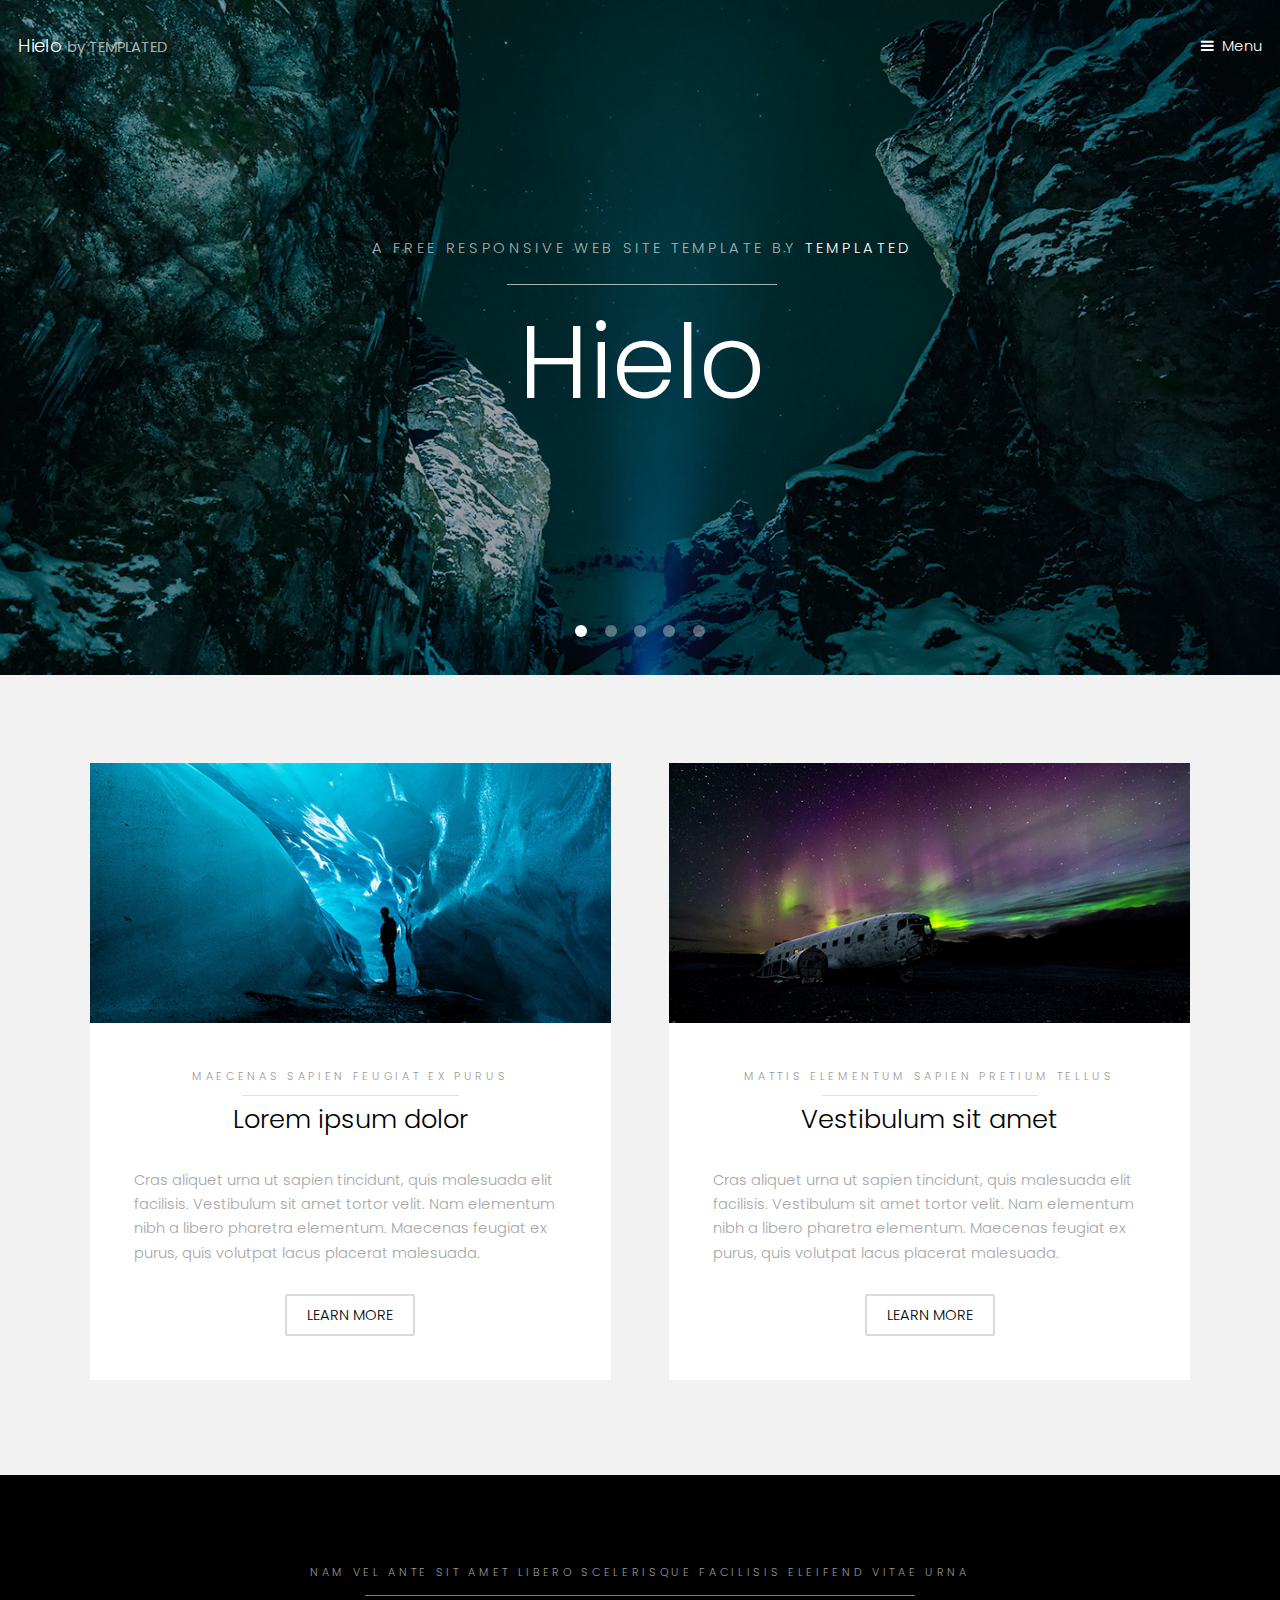
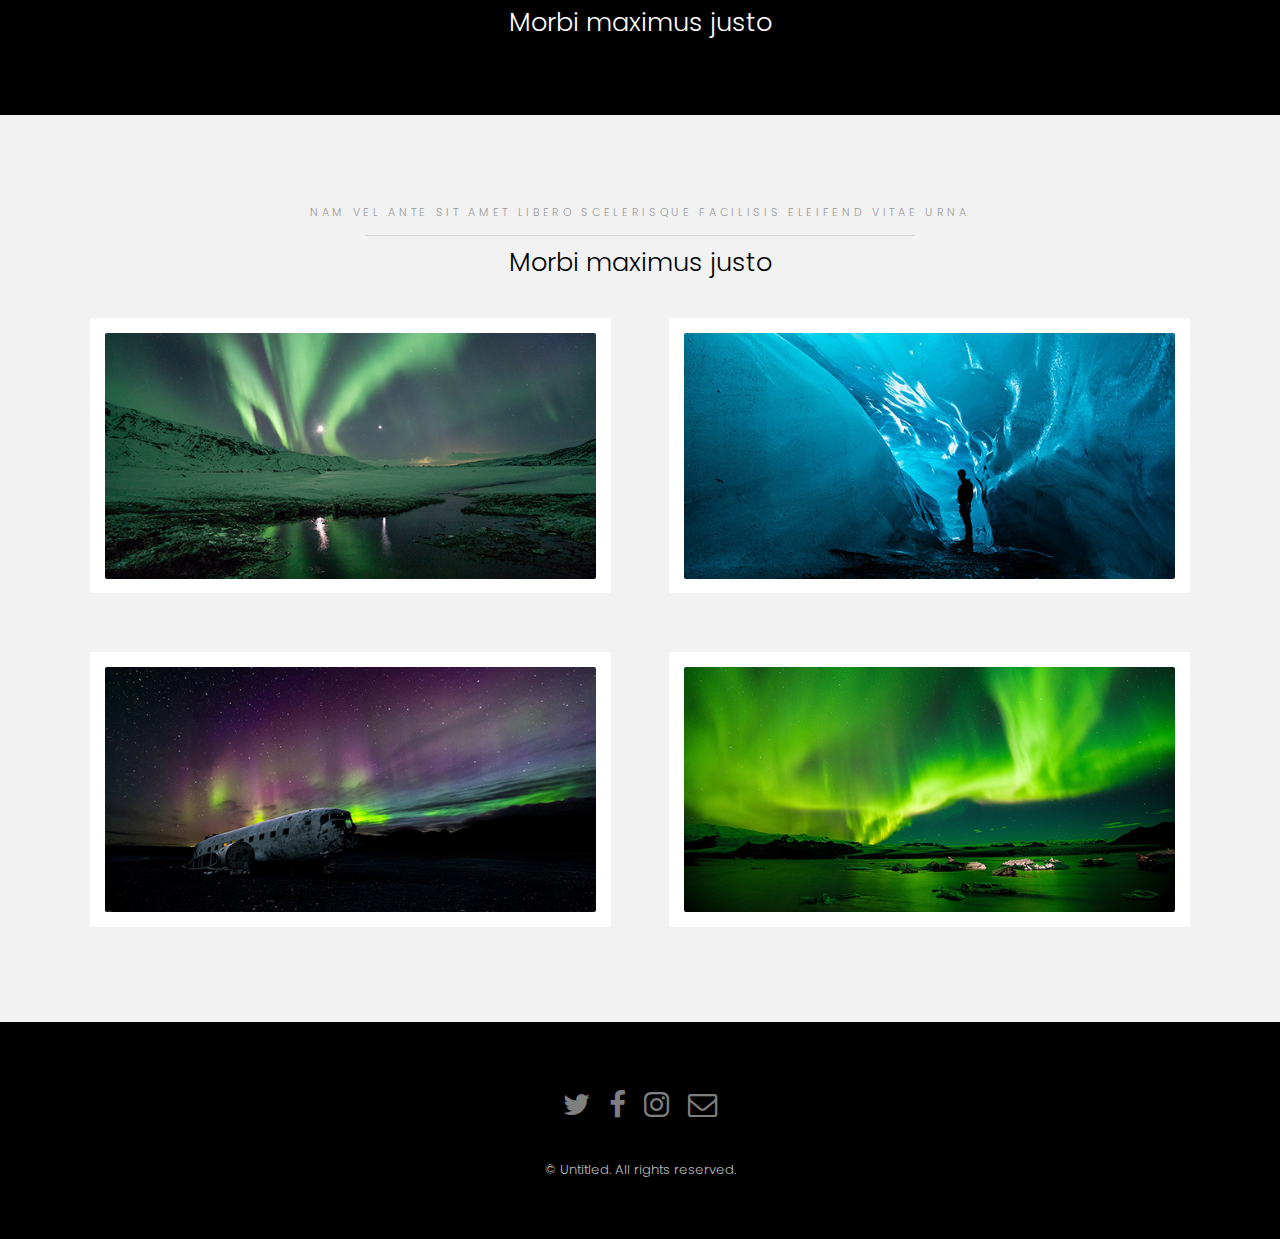
==== index.html @ 82a8639e "template edit" ====
<!DOCTYPE HTML>
<!--
	Hielo by TEMPLATED
	templated.co @templatedco
	Released for free under the Creative Commons Attribution 3.0 license (templated.co/license)
-->
<html>
	<head>
		<title>Hielo by TEMPLATED</title>
		<meta charset="utf-8" />
		<meta name="viewport" content="width=device-width, initial-scale=1" />
		<link rel="stylesheet" href="assets/css/main.css" />
	</head>
	<body>

		<!-- Header -->
			<header id="header" class="alt">
				<div class="logo"><a href="index.html">Hielo <span>by TEMPLATED</span></a></div>
				<a href="#menu">Menu</a>
			</header>

		<!-- Nav -->
			<nav id="menu">
				<ul class="links">
					<li><a href="index.html">Home</a></li>
					<li><a href="generic.html">Generic</a></li>
					<li><a href="elements.html">Elements</a></li>
				</ul>
			</nav>

		<!-- Banner -->
			<section class="banner full">
				<article>
					<img src="images/slide01.jpg" alt="" />
					<div class="inner">
						<header>
							<p>A free responsive web site template by <a href="https://templated.co">TEMPLATED</a></p>
							<h2>Hielo</h2>
						</header>
					</div>
				</article>
				<article>
					<img src="images/slide02.jpg" alt="" />
					<div class="inner">
						<header>
							<p>Lorem ipsum dolor sit amet nullam feugiat</p>
							<h2>Magna etiam</h2>
						</header>
					</div>
				</article>
				<article>
					<img src="images/slide03.jpg"  alt="" />
					<div class="inner">
						<header>
							<p>Sed cursus aliuam veroeros lorem ipsum nullam</p>
							<h2>Tempus dolor</h2>
						</header>
					</div>
				</article>
				<article>
					<img src="images/slide04.jpg"  alt="" />
					<div class="inner">
						<header>
							<p>Adipiscing lorem ipsum feugiat sed phasellus consequat</p>
							<h2>Etiam feugiat</h2>
						</header>
					</div>
				</article>
				<article>
					<img src="images/slide05.jpg"  alt="" />
					<div class="inner">
						<header>
							<p>Ipsum dolor sed magna veroeros lorem ipsum</p>
							<h2>Lorem adipiscing</h2>
						</header>
					</div>
				</article>
			</section>

		<!-- One -->
			<section id="one" class="wrapper style2">
				<div class="inner">
					<div class="grid-style">

						<div>
							<div class="box">
								<div class="image fit">
									<img src="images/pic02.jpg" alt="" />
								</div>
								<div class="content">
									<header class="align-center">
										<p>maecenas sapien feugiat ex purus</p>
										<h2>Lorem ipsum dolor</h2>
									</header>
									<p> Cras aliquet urna ut sapien tincidunt, quis malesuada elit facilisis. Vestibulum sit amet tortor velit. Nam elementum nibh a libero pharetra elementum. Maecenas feugiat ex purus, quis volutpat lacus placerat malesuada.</p>
									<footer class="align-center">
										<a href="#" class="button alt">Learn More</a>
									</footer>
								</div>
							</div>
						</div>

						<div>
							<div class="box">
								<div class="image fit">
									<img src="images/pic03.jpg" alt="" />
								</div>
								<div class="content">
									<header class="align-center">
										<p>mattis elementum sapien pretium tellus</p>
										<h2>Vestibulum sit amet</h2>
									</header>
									<p> Cras aliquet urna ut sapien tincidunt, quis malesuada elit facilisis. Vestibulum sit amet tortor velit. Nam elementum nibh a libero pharetra elementum. Maecenas feugiat ex purus, quis volutpat lacus placerat malesuada.</p>
									<footer class="align-center">
										<a href="#" class="button alt">Learn More</a>
									</footer>
								</div>
							</div>
						</div>

					</div>
				</div>
			</section>

		<!-- Two -->
			<section id="two" class="wrapper style3">
				<div class="inner">
					<header class="align-center">
						<p>Nam vel ante sit amet libero scelerisque facilisis eleifend vitae urna</p>
						<h2>Morbi maximus justo</h2>
					</header>
				</div>
			</section>

		<!-- Three -->
			<section id="three" class="wrapper style2">
				<div class="inner">
					<header class="align-center">
						<p class="special">Nam vel ante sit amet libero scelerisque facilisis eleifend vitae urna</p>
						<h2>Morbi maximus justo</h2>
					</header>
					<div class="gallery">
						<div>
							<div class="image fit">
								<a href="#"><img src="images/pic01.jpg" alt="" /></a>
							</div>
						</div>
						<div>
							<div class="image fit">
								<a href="#"><img src="images/pic02.jpg" alt="" /></a>
							</div>
						</div>
						<div>
							<div class="image fit">
								<a href="#"><img src="images/pic03.jpg" alt="" /></a>
							</div>
						</div>
						<div>
							<div class="image fit">
								<a href="#"><img src="images/pic04.jpg" alt="" /></a>
							</div>
						</div>
					</div>
				</div>
			</section>


		<!-- Footer -->
			<footer id="footer">
				<div class="container">
					<ul class="icons">
						<li><a href="#" class="icon fa-twitter"><span class="label">Twitter</span></a></li>
						<li><a href="#" class="icon fa-facebook"><span class="label">Facebook</span></a></li>
						<li><a href="#" class="icon fa-instagram"><span class="label">Instagram</span></a></li>
						<li><a href="#" class="icon fa-envelope-o"><span class="label">Email</span></a></li>
					</ul>
				</div>
				<div class="copyright">
					&copy; Untitled. All rights reserved.
				</div>
			</footer>

		<!-- Scripts -->
			<script src="assets/js/jquery.min.js"></script>
			<script src="assets/js/jquery.scrollex.min.js"></script>
			<script src="assets/js/skel.min.js"></script>
			<script src="assets/js/util.js"></script>
			<script src="assets/js/main.js"></script>

	</body>
</html>
---- assets/css/main.css ----
@charset "UTF-8";
@import url(font-awesome.min.css);
@import url("https://fonts.googleapis.com/css?family=Poppins:300,400,500,600,700");

/*
	Hielo by TEMPLATED
	templated.co @templatedco
	Released for free under the Creative Commons Attribution 3.0 license (templated.co/license)
*/

/* Reset */

	html, body, div, span, applet, object, iframe, h1, h2, h3, h4, h5, h6, p, blockquote, pre, a, abbr, acronym, address, big, cite, code, del, dfn, em, img, ins, kbd, q, s, samp, small, strike, strong, sub, sup, tt, var, b, u, i, center, dl, dt, dd, ol, ul, li, fieldset, form, label, legend, table, caption, tbody, tfoot, thead, tr, th, td, article, aside, canvas, details, embed, figure, figcaption, footer, header, hgroup, menu, nav, output, ruby, section, summary, time, mark, audio, video {
		margin: 0;
		padding: 0;
		border: 0;
		font-size: 100%;
		font: inherit;
		vertical-align: baseline;
	}

	article, aside, details, figcaption, figure, footer, header, hgroup, menu, nav, section {
		display: block;
	}

	body {
		line-height: 1;
	}

	ol, ul {
		list-style: none;
	}

	blockquote, q {
		quotes: none;
	}

	blockquote:before, blockquote:after, q:before, q:after {
		content: '';
		content: none;
	}

	table {
		border-collapse: collapse;
		border-spacing: 0;
	}

	body {
		-webkit-text-size-adjust: none;
	}

/* Box Model */

	*, *:before, *:after {
		-moz-box-sizing: border-box;
		-webkit-box-sizing: border-box;
		box-sizing: border-box;
	}

/* Containers */

	.container {
		margin-left: auto;
		margin-right: auto;
	}

	.container.\31 25\25 {
		width: 100%;
		max-width: 100rem;
		min-width: 80rem;
	}

	.container.\37 5\25 {
		width: 60rem;
	}

	.container.\35 0\25 {
		width: 40rem;
	}

	.container.\32 5\25 {
		width: 20rem;
	}

	.container {
		width: 80rem;
	}

	@media screen and (max-width: 1680px) {

		.container.\31 25\25 {
			width: 100%;
			max-width: 100rem;
			min-width: 80rem;
		}

		.container.\37 5\25 {
			width: 60rem;
		}

		.container.\35 0\25 {
			width: 40rem;
		}

		.container.\32 5\25 {
			width: 20rem;
		}

		.container {
			width: 80rem;
		}

	}

	@media screen and (max-width: 1280px) {

		.container.\31 25\25 {
			width: 100%;
			max-width: 81.25rem;
			min-width: 65rem;
		}

		.container.\37 5\25 {
			width: 48.75rem;
		}

		.container.\35 0\25 {
			width: 32.5rem;
		}

		.container.\32 5\25 {
			width: 16.25rem;
		}

		.container {
			width: 65rem;
		}

	}

	@media screen and (max-width: 980px) {

		.container.\31 25\25 {
			width: 100%;
			max-width: 112.5%;
			min-width: 90%;
		}

		.container.\37 5\25 {
			width: 67.5%;
		}

		.container.\35 0\25 {
			width: 45%;
		}

		.container.\32 5\25 {
			width: 22.5%;
		}

		.container {
			width: 90%;
		}

	}

	@media screen and (max-width: 736px) {

		.container.\31 25\25 {
			width: 100%;
			max-width: 112.5%;
			min-width: 90%;
		}

		.container.\37 5\25 {
			width: 67.5%;
		}

		.container.\35 0\25 {
			width: 45%;
		}

		.container.\32 5\25 {
			width: 22.5%;
		}

		.container {
			width: 90% !important;
		}

	}

	@media screen and (max-width: 480px) {

		.container.\31 25\25 {
			width: 100%;
			max-width: 112.5%;
			min-width: 90%;
		}

		.container.\37 5\25 {
			width: 67.5%;
		}

		.container.\35 0\25 {
			width: 45%;
		}

		.container.\32 5\25 {
			width: 22.5%;
		}

		.container {
			width: 90% !important;
		}

	}

/* Grid */

	.row {
		border-bottom: solid 1px transparent;
		-moz-box-sizing: border-box;
		-webkit-box-sizing: border-box;
		box-sizing: border-box;
	}

	.row > * {
		float: left;
		-moz-box-sizing: border-box;
		-webkit-box-sizing: border-box;
		box-sizing: border-box;
	}

	.row:after, .row:before {
		content: '';
		display: block;
		clear: both;
		height: 0;
	}

	.row.uniform > * > :first-child {
		margin-top: 0;
	}

	.row.uniform > * > :last-child {
		margin-bottom: 0;
	}

	.row.\30 \25 > * {
		padding: 0 0 0 0rem;
	}

	.row.\30 \25 {
		margin: 0 0 -1px 0rem;
	}

	.row.uniform.\30 \25 > * {
		padding: 0rem 0 0 0rem;
	}

	.row.uniform.\30 \25 {
		margin: 0rem 0 -1px 0rem;
	}

	.row > * {
		padding: 0 0 0 2rem;
	}

	.row {
		margin: 0 0 -1px -2rem;
	}

	.row.uniform > * {
		padding: 2rem 0 0 2rem;
	}

	.row.uniform {
		margin: -2rem 0 -1px -2rem;
	}

	.row.\32 00\25 > * {
		padding: 0 0 0 4rem;
	}

	.row.\32 00\25 {
		margin: 0 0 -1px -4rem;
	}

	.row.uniform.\32 00\25 > * {
		padding: 4rem 0 0 4rem;
	}

	.row.uniform.\32 00\25 {
		margin: -4rem 0 -1px -4rem;
	}

	.row.\31 50\25 > * {
		padding: 0 0 0 3rem;
	}

	.row.\31 50\25 {
		margin: 0 0 -1px -3rem;
	}

	.row.uniform.\31 50\25 > * {
		padding: 3rem 0 0 3rem;
	}

	.row.uniform.\31 50\25 {
		margin: -3rem 0 -1px -3rem;
	}

	.row.\35 0\25 > * {
		padding: 0 0 0 1rem;
	}

	.row.\35 0\25 {
		margin: 0 0 -1px -1rem;
	}

	.row.uniform.\35 0\25 > * {
		padding: 1rem 0 0 1rem;
	}

	.row.uniform.\35 0\25 {
		margin: -1rem 0 -1px -1rem;
	}

	.row.\32 5\25 > * {
		padding: 0 0 0 0.5rem;
	}

	.row.\32 5\25 {
		margin: 0 0 -1px -0.5rem;
	}

	.row.uniform.\32 5\25 > * {
		padding: 0.5rem 0 0 0.5rem;
	}

	.row.uniform.\32 5\25 {
		margin: -0.5rem 0 -1px -0.5rem;
	}

	.\31 2u, .\31 2u\24 {
		width: 100%;
		clear: none;
		margin-left: 0;
	}

	.\31 1u, .\31 1u\24 {
		width: 91.6666666667%;
		clear: none;
		margin-left: 0;
	}

	.\31 0u, .\31 0u\24 {
		width: 83.3333333333%;
		clear: none;
		margin-left: 0;
	}

	.\39 u, .\39 u\24 {
		width: 75%;
		clear: none;
		margin-left: 0;
	}

	.\38 u, .\38 u\24 {
		width: 66.6666666667%;
		clear: none;
		margin-left: 0;
	}

	.\37 u, .\37 u\24 {
		width: 58.3333333333%;
		clear: none;
		margin-left: 0;
	}

	.\36 u, .\36 u\24 {
		width: 50%;
		clear: none;
		margin-left: 0;
	}

	.\35 u, .\35 u\24 {
		width: 41.6666666667%;
		clear: none;
		margin-left: 0;
	}

	.\34 u, .\34 u\24 {
		width: 33.3333333333%;
		clear: none;
		margin-left: 0;
	}

	.\33 u, .\33 u\24 {
		width: 25%;
		clear: none;
		margin-left: 0;
	}

	.\32 u, .\32 u\24 {
		width: 16.6666666667%;
		clear: none;
		margin-left: 0;
	}

	.\31 u, .\31 u\24 {
		width: 8.3333333333%;
		clear: none;
		margin-left: 0;
	}

	.\31 2u\24 + *,
	.\31 1u\24 + *,
	.\31 0u\24 + *,
	.\39 u\24 + *,
	.\38 u\24 + *,
	.\37 u\24 + *,
	.\36 u\24 + *,
	.\35 u\24 + *,
	.\34 u\24 + *,
	.\33 u\24 + *,
	.\32 u\24 + *,
	.\31 u\24 + * {
		clear: left;
	}

	.\-11u {
		margin-left: 91.66667%;
	}

	.\-10u {
		margin-left: 83.33333%;
	}

	.\-9u {
		margin-left: 75%;
	}

	.\-8u {
		margin-left: 66.66667%;
	}

	.\-7u {
		margin-left: 58.33333%;
	}

	.\-6u {
		margin-left: 50%;
	}

	.\-5u {
		margin-left: 41.66667%;
	}

	.\-4u {
		margin-left: 33.33333%;
	}

	.\-3u {
		margin-left: 25%;
	}

	.\-2u {
		margin-left: 16.66667%;
	}

	.\-1u {
		margin-left: 8.33333%;
	}

	@media screen and (max-width: 1680px) {

		.row > * {
			padding: 0 0 0 2rem;
		}

		.row {
			margin: 0 0 -1px -2rem;
		}

		.row.uniform > * {
			padding: 2rem 0 0 2rem;
		}

		.row.uniform {
			margin: -2rem 0 -1px -2rem;
		}

		.row.\32 00\25 > * {
			padding: 0 0 0 4rem;
		}

		.row.\32 00\25 {
			margin: 0 0 -1px -4rem;
		}

		.row.uniform.\32 00\25 > * {
			padding: 4rem 0 0 4rem;
		}

		.row.uniform.\32 00\25 {
			margin: -4rem 0 -1px -4rem;
		}

		.row.\31 50\25 > * {
			padding: 0 0 0 3rem;
		}

		.row.\31 50\25 {
			margin: 0 0 -1px -3rem;
		}

		.row.uniform.\31 50\25 > * {
			padding: 3rem 0 0 3rem;
		}

		.row.uniform.\31 50\25 {
			margin: -3rem 0 -1px -3rem;
		}

		.row.\35 0\25 > * {
			padding: 0 0 0 1rem;
		}

		.row.\35 0\25 {
			margin: 0 0 -1px -1rem;
		}

		.row.uniform.\35 0\25 > * {
			padding: 1rem 0 0 1rem;
		}

		.row.uniform.\35 0\25 {
			margin: -1rem 0 -1px -1rem;
		}

		.row.\32 5\25 > * {
			padding: 0 0 0 0.5rem;
		}

		.row.\32 5\25 {
			margin: 0 0 -1px -0.5rem;
		}

		.row.uniform.\32 5\25 > * {
			padding: 0.5rem 0 0 0.5rem;
		}

		.row.uniform.\32 5\25 {
			margin: -0.5rem 0 -1px -0.5rem;
		}

		.\31 2u\28xlarge\29, .\31 2u\24\28xlarge\29 {
			width: 100%;
			clear: none;
			margin-left: 0;
		}

		.\31 1u\28xlarge\29, .\31 1u\24\28xlarge\29 {
			width: 91.6666666667%;
			clear: none;
			margin-left: 0;
		}

		.\31 0u\28xlarge\29, .\31 0u\24\28xlarge\29 {
			width: 83.3333333333%;
			clear: none;
			margin-left: 0;
		}

		.\39 u\28xlarge\29, .\39 u\24\28xlarge\29 {
			width: 75%;
			clear: none;
			margin-left: 0;
		}

		.\38 u\28xlarge\29, .\38 u\24\28xlarge\29 {
			width: 66.6666666667%;
			clear: none;
			margin-left: 0;
		}

		.\37 u\28xlarge\29, .\37 u\24\28xlarge\29 {
			width: 58.3333333333%;
			clear: none;
			margin-left: 0;
		}

		.\36 u\28xlarge\29, .\36 u\24\28xlarge\29 {
			width: 50%;
			clear: none;
			margin-left: 0;
		}

		.\35 u\28xlarge\29, .\35 u\24\28xlarge\29 {
			width: 41.6666666667%;
			clear: none;
			margin-left: 0;
		}

		.\34 u\28xlarge\29, .\34 u\24\28xlarge\29 {
			width: 33.3333333333%;
			clear: none;
			margin-left: 0;
		}

		.\33 u\28xlarge\29, .\33 u\24\28xlarge\29 {
			width: 25%;
			clear: none;
			margin-left: 0;
		}

		.\32 u\28xlarge\29, .\32 u\24\28xlarge\29 {
			width: 16.6666666667%;
			clear: none;
			margin-left: 0;
		}

		.\31 u\28xlarge\29, .\31 u\24\28xlarge\29 {
			width: 8.3333333333%;
			clear: none;
			margin-left: 0;
		}

		.\31 2u\24\28xlarge\29 + *,
		.\31 1u\24\28xlarge\29 + *,
		.\31 0u\24\28xlarge\29 + *,
		.\39 u\24\28xlarge\29 + *,
		.\38 u\24\28xlarge\29 + *,
		.\37 u\24\28xlarge\29 + *,
		.\36 u\24\28xlarge\29 + *,
		.\35 u\24\28xlarge\29 + *,
		.\34 u\24\28xlarge\29 + *,
		.\33 u\24\28xlarge\29 + *,
		.\32 u\24\28xlarge\29 + *,
		.\31 u\24\28xlarge\29 + * {
			clear: left;
		}

		.\-11u\28xlarge\29 {
			margin-left: 91.66667%;
		}

		.\-10u\28xlarge\29 {
			margin-left: 83.33333%;
		}

		.\-9u\28xlarge\29 {
			margin-left: 75%;
		}

		.\-8u\28xlarge\29 {
			margin-left: 66.66667%;
		}

		.\-7u\28xlarge\29 {
			margin-left: 58.33333%;
		}

		.\-6u\28xlarge\29 {
			margin-left: 50%;
		}

		.\-5u\28xlarge\29 {
			margin-left: 41.66667%;
		}

		.\-4u\28xlarge\29 {
			margin-left: 33.33333%;
		}

		.\-3u\28xlarge\29 {
			margin-left: 25%;
		}

		.\-2u\28xlarge\29 {
			margin-left: 16.66667%;
		}

		.\-1u\28xlarge\29 {
			margin-left: 8.33333%;
		}

	}

	@media screen and (max-width: 1280px) {

		.row > * {
			padding: 0 0 0 1.5rem;
		}

		.row {
			margin: 0 0 -1px -1.5rem;
		}

		.row.uniform > * {
			padding: 1.5rem 0 0 1.5rem;
		}

		.row.uniform {
			margin: -1.5rem 0 -1px -1.5rem;
		}

		.row.\32 00\25 > * {
			padding: 0 0 0 3rem;
		}

		.row.\32 00\25 {
			margin: 0 0 -1px -3rem;
		}

		.row.uniform.\32 00\25 > * {
			padding: 3rem 0 0 3rem;
		}

		.row.uniform.\32 00\25 {
			margin: -3rem 0 -1px -3rem;
		}

		.row.\31 50\25 > * {
			padding: 0 0 0 2.25rem;
		}

		.row.\31 50\25 {
			margin: 0 0 -1px -2.25rem;
		}

		.row.uniform.\31 50\25 > * {
			padding: 2.25rem 0 0 2.25rem;
		}

		.row.uniform.\31 50\25 {
			margin: -2.25rem 0 -1px -2.25rem;
		}

		.row.\35 0\25 > * {
			padding: 0 0 0 0.75rem;
		}

		.row.\35 0\25 {
			margin: 0 0 -1px -0.75rem;
		}

		.row.uniform.\35 0\25 > * {
			padding: 0.75rem 0 0 0.75rem;
		}

		.row.uniform.\35 0\25 {
			margin: -0.75rem 0 -1px -0.75rem;
		}

		.row.\32 5\25 > * {
			padding: 0 0 0 0.375rem;
		}

		.row.\32 5\25 {
			margin: 0 0 -1px -0.375rem;
		}

		.row.uniform.\32 5\25 > * {
			padding: 0.375rem 0 0 0.375rem;
		}

		.row.uniform.\32 5\25 {
			margin: -0.375rem 0 -1px -0.375rem;
		}

		.\31 2u\28large\29, .\31 2u\24\28large\29 {
			width: 100%;
			clear: none;
			margin-left: 0;
		}

		.\31 1u\28large\29, .\31 1u\24\28large\29 {
			width: 91.6666666667%;
			clear: none;
			margin-left: 0;
		}

		.\31 0u\28large\29, .\31 0u\24\28large\29 {
			width: 83.3333333333%;
			clear: none;
			margin-left: 0;
		}

		.\39 u\28large\29, .\39 u\24\28large\29 {
			width: 75%;
			clear: none;
			margin-left: 0;
		}

		.\38 u\28large\29, .\38 u\24\28large\29 {
			width: 66.6666666667%;
			clear: none;
			margin-left: 0;
		}

		.\37 u\28large\29, .\37 u\24\28large\29 {
			width: 58.3333333333%;
			clear: none;
			margin-left: 0;
		}

		.\36 u\28large\29, .\36 u\24\28large\29 {
			width: 50%;
			clear: none;
			margin-left: 0;
		}

		.\35 u\28large\29, .\35 u\24\28large\29 {
			width: 41.6666666667%;
			clear: none;
			margin-left: 0;
		}

		.\34 u\28large\29, .\34 u\24\28large\29 {
			width: 33.3333333333%;
			clear: none;
			margin-left: 0;
		}

		.\33 u\28large\29, .\33 u\24\28large\29 {
			width: 25%;
			clear: none;
			margin-left: 0;
		}

		.\32 u\28large\29, .\32 u\24\28large\29 {
			width: 16.6666666667%;
			clear: none;
			margin-left: 0;
		}

		.\31 u\28large\29, .\31 u\24\28large\29 {
			width: 8.3333333333%;
			clear: none;
			margin-left: 0;
		}

		.\31 2u\24\28large\29 + *,
		.\31 1u\24\28large\29 + *,
		.\31 0u\24\28large\29 + *,
		.\39 u\24\28large\29 + *,
		.\38 u\24\28large\29 + *,
		.\37 u\24\28large\29 + *,
		.\36 u\24\28large\29 + *,
		.\35 u\24\28large\29 + *,
		.\34 u\24\28large\29 + *,
		.\33 u\24\28large\29 + *,
		.\32 u\24\28large\29 + *,
		.\31 u\24\28large\29 + * {
			clear: left;
		}

		.\-11u\28large\29 {
			margin-left: 91.66667%;
		}

		.\-10u\28large\29 {
			margin-left: 83.33333%;
		}

		.\-9u\28large\29 {
			margin-left: 75%;
		}

		.\-8u\28large\29 {
			margin-left: 66.66667%;
		}

		.\-7u\28large\29 {
			margin-left: 58.33333%;
		}

		.\-6u\28large\29 {
			margin-left: 50%;
		}

		.\-5u\28large\29 {
			margin-left: 41.66667%;
		}

		.\-4u\28large\29 {
			margin-left: 33.33333%;
		}

		.\-3u\28large\29 {
			margin-left: 25%;
		}

		.\-2u\28large\29 {
			margin-left: 16.66667%;
		}

		.\-1u\28large\29 {
			margin-left: 8.33333%;
		}

	}

	@media screen and (max-width: 980px) {

		.row > * {
			padding: 0 0 0 1.5rem;
		}

		.row {
			margin: 0 0 -1px -1.5rem;
		}

		.row.uniform > * {
			padding: 1.5rem 0 0 1.5rem;
		}

		.row.uniform {
			margin: -1.5rem 0 -1px -1.5rem;
		}

		.row.\32 00\25 > * {
			padding: 0 0 0 3rem;
		}

		.row.\32 00\25 {
			margin: 0 0 -1px -3rem;
		}

		.row.uniform.\32 00\25 > * {
			padding: 3rem 0 0 3rem;
		}

		.row.uniform.\32 00\25 {
			margin: -3rem 0 -1px -3rem;
		}

		.row.\31 50\25 > * {
			padding: 0 0 0 2.25rem;
		}

		.row.\31 50\25 {
			margin: 0 0 -1px -2.25rem;
		}

		.row.uniform.\31 50\25 > * {
			padding: 2.25rem 0 0 2.25rem;
		}

		.row.uniform.\31 50\25 {
			margin: -2.25rem 0 -1px -2.25rem;
		}

		.row.\35 0\25 > * {
			padding: 0 0 0 0.75rem;
		}

		.row.\35 0\25 {
			margin: 0 0 -1px -0.75rem;
		}

		.row.uniform.\35 0\25 > * {
			padding: 0.75rem 0 0 0.75rem;
		}

		.row.uniform.\35 0\25 {
			margin: -0.75rem 0 -1px -0.75rem;
		}

		.row.\32 5\25 > * {
			padding: 0 0 0 0.375rem;
		}

		.row.\32 5\25 {
			margin: 0 0 -1px -0.375rem;
		}

		.row.uniform.\32 5\25 > * {
			padding: 0.375rem 0 0 0.375rem;
		}

		.row.uniform.\32 5\25 {
			margin: -0.375rem 0 -1px -0.375rem;
		}

		.\31 2u\28medium\29, .\31 2u\24\28medium\29 {
			width: 100%;
			clear: none;
			margin-left: 0;
		}

		.\31 1u\28medium\29, .\31 1u\24\28medium\29 {
			width: 91.6666666667%;
			clear: none;
			margin-left: 0;
		}

		.\31 0u\28medium\29, .\31 0u\24\28medium\29 {
			width: 83.3333333333%;
			clear: none;
			margin-left: 0;
		}

		.\39 u\28medium\29, .\39 u\24\28medium\29 {
			width: 75%;
			clear: none;
			margin-left: 0;
		}

		.\38 u\28medium\29, .\38 u\24\28medium\29 {
			width: 66.6666666667%;
			clear: none;
			margin-left: 0;
		}

		.\37 u\28medium\29, .\37 u\24\28medium\29 {
			width: 58.3333333333%;
			clear: none;
			margin-left: 0;
		}

		.\36 u\28medium\29, .\36 u\24\28medium\29 {
			width: 50%;
			clear: none;
			margin-left: 0;
		}

		.\35 u\28medium\29, .\35 u\24\28medium\29 {
			width: 41.6666666667%;
			clear: none;
			margin-left: 0;
		}

		.\34 u\28medium\29, .\34 u\24\28medium\29 {
			width: 33.3333333333%;
			clear: none;
			margin-left: 0;
		}

		.\33 u\28medium\29, .\33 u\24\28medium\29 {
			width: 25%;
			clear: none;
			margin-left: 0;
		}

		.\32 u\28medium\29, .\32 u\24\28medium\29 {
			width: 16.6666666667%;
			clear: none;
			margin-left: 0;
		}

		.\31 u\28medium\29, .\31 u\24\28medium\29 {
			width: 8.3333333333%;
			clear: none;
			margin-left: 0;
		}

		.\31 2u\24\28medium\29 + *,
		.\31 1u\24\28medium\29 + *,
		.\31 0u\24\28medium\29 + *,
		.\39 u\24\28medium\29 + *,
		.\38 u\24\28medium\29 + *,
		.\37 u\24\28medium\29 + *,
		.\36 u\24\28medium\29 + *,
		.\35 u\24\28medium\29 + *,
		.\34 u\24\28medium\29 + *,
		.\33 u\24\28medium\29 + *,
		.\32 u\24\28medium\29 + *,
		.\31 u\24\28medium\29 + * {
			clear: left;
		}

		.\-11u\28medium\29 {
			margin-left: 91.66667%;
		}

		.\-10u\28medium\29 {
			margin-left: 83.33333%;
		}

		.\-9u\28medium\29 {
			margin-left: 75%;
		}

		.\-8u\28medium\29 {
			margin-left: 66.66667%;
		}

		.\-7u\28medium\29 {
			margin-left: 58.33333%;
		}

		.\-6u\28medium\29 {
			margin-left: 50%;
		}

		.\-5u\28medium\29 {
			margin-left: 41.66667%;
		}

		.\-4u\28medium\29 {
			margin-left: 33.33333%;
		}

		.\-3u\28medium\29 {
			margin-left: 25%;
		}

		.\-2u\28medium\29 {
			margin-left: 16.66667%;
		}

		.\-1u\28medium\29 {
			margin-left: 8.33333%;
		}

	}

	@media screen and (max-width: 736px) {

		.row > * {
			padding: 0 0 0 1.25rem;
		}

		.row {
			margin: 0 0 -1px -1.25rem;
		}

		.row.uniform > * {
			padding: 1.25rem 0 0 1.25rem;
		}

		.row.uniform {
			margin: -1.25rem 0 -1px -1.25rem;
		}

		.row.\32 00\25 > * {
			padding: 0 0 0 2.5rem;
		}

		.row.\32 00\25 {
			margin: 0 0 -1px -2.5rem;
		}

		.row.uniform.\32 00\25 > * {
			padding: 2.5rem 0 0 2.5rem;
		}

		.row.uniform.\32 00\25 {
			margin: -2.5rem 0 -1px -2.5rem;
		}

		.row.\31 50\25 > * {
			padding: 0 0 0 1.875rem;
		}

		.row.\31 50\25 {
			margin: 0 0 -1px -1.875rem;
		}

		.row.uniform.\31 50\25 > * {
			padding: 1.875rem 0 0 1.875rem;
		}

		.row.uniform.\31 50\25 {
			margin: -1.875rem 0 -1px -1.875rem;
		}

		.row.\35 0\25 > * {
			padding: 0 0 0 0.625rem;
		}

		.row.\35 0\25 {
			margin: 0 0 -1px -0.625rem;
		}

		.row.uniform.\35 0\25 > * {
			padding: 0.625rem 0 0 0.625rem;
		}

		.row.uniform.\35 0\25 {
			margin: -0.625rem 0 -1px -0.625rem;
		}

		.row.\32 5\25 > * {
			padding: 0 0 0 0.3125rem;
		}

		.row.\32 5\25 {
			margin: 0 0 -1px -0.3125rem;
		}

		.row.uniform.\32 5\25 > * {
			padding: 0.3125rem 0 0 0.3125rem;
		}

		.row.uniform.\32 5\25 {
			margin: -0.3125rem 0 -1px -0.3125rem;
		}

		.\31 2u\28small\29, .\31 2u\24\28small\29 {
			width: 100%;
			clear: none;
			margin-left: 0;
		}

		.\31 1u\28small\29, .\31 1u\24\28small\29 {
			width: 91.6666666667%;
			clear: none;
			margin-left: 0;
		}

		.\31 0u\28small\29, .\31 0u\24\28small\29 {
			width: 83.3333333333%;
			clear: none;
			margin-left: 0;
		}

		.\39 u\28small\29, .\39 u\24\28small\29 {
			width: 75%;
			clear: none;
			margin-left: 0;
		}

		.\38 u\28small\29, .\38 u\24\28small\29 {
			width: 66.6666666667%;
			clear: none;
			margin-left: 0;
		}

		.\37 u\28small\29, .\37 u\24\28small\29 {
			width: 58.3333333333%;
			clear: none;
			margin-left: 0;
		}

		.\36 u\28small\29, .\36 u\24\28small\29 {
			width: 50%;
			clear: none;
			margin-left: 0;
		}

		.\35 u\28small\29, .\35 u\24\28small\29 {
			width: 41.6666666667%;
			clear: none;
			margin-left: 0;
		}

		.\34 u\28small\29, .\34 u\24\28small\29 {
			width: 33.3333333333%;
			clear: none;
			margin-left: 0;
		}

		.\33 u\28small\29, .\33 u\24\28small\29 {
			width: 25%;
			clear: none;
			margin-left: 0;
		}

		.\32 u\28small\29, .\32 u\24\28small\29 {
			width: 16.6666666667%;
			clear: none;
			margin-left: 0;
		}

		.\31 u\28small\29, .\31 u\24\28small\29 {
			width: 8.3333333333%;
			clear: none;
			margin-left: 0;
		}

		.\31 2u\24\28small\29 + *,
		.\31 1u\24\28small\29 + *,
		.\31 0u\24\28small\29 + *,
		.\39 u\24\28small\29 + *,
		.\38 u\24\28small\29 + *,
		.\37 u\24\28small\29 + *,
		.\36 u\24\28small\29 + *,
		.\35 u\24\28small\29 + *,
		.\34 u\24\28small\29 + *,
		.\33 u\24\28small\29 + *,
		.\32 u\24\28small\29 + *,
		.\31 u\24\28small\29 + * {
			clear: left;
		}

		.\-11u\28small\29 {
			margin-left: 91.66667%;
		}

		.\-10u\28small\29 {
			margin-left: 83.33333%;
		}

		.\-9u\28small\29 {
			margin-left: 75%;
		}

		.\-8u\28small\29 {
			margin-left: 66.66667%;
		}

		.\-7u\28small\29 {
			margin-left: 58.33333%;
		}

		.\-6u\28small\29 {
			margin-left: 50%;
		}

		.\-5u\28small\29 {
			margin-left: 41.66667%;
		}

		.\-4u\28small\29 {
			margin-left: 33.33333%;
		}

		.\-3u\28small\29 {
			margin-left: 25%;
		}

		.\-2u\28small\29 {
			margin-left: 16.66667%;
		}

		.\-1u\28small\29 {
			margin-left: 8.33333%;
		}

	}

	@media screen and (max-width: 480px) {

		.row > * {
			padding: 0 0 0 1.25rem;
		}

		.row {
			margin: 0 0 -1px -1.25rem;
		}

		.row.uniform > * {
			padding: 1.25rem 0 0 1.25rem;
		}

		.row.uniform {
			margin: -1.25rem 0 -1px -1.25rem;
		}

		.row.\32 00\25 > * {
			padding: 0 0 0 2.5rem;
		}

		.row.\32 00\25 {
			margin: 0 0 -1px -2.5rem;
		}

		.row.uniform.\32 00\25 > * {
			padding: 2.5rem 0 0 2.5rem;
		}

		.row.uniform.\32 00\25 {
			margin: -2.5rem 0 -1px -2.5rem;
		}

		.row.\31 50\25 > * {
			padding: 0 0 0 1.875rem;
		}

		.row.\31 50\25 {
			margin: 0 0 -1px -1.875rem;
		}

		.row.uniform.\31 50\25 > * {
			padding: 1.875rem 0 0 1.875rem;
		}

		.row.uniform.\31 50\25 {
			margin: -1.875rem 0 -1px -1.875rem;
		}

		.row.\35 0\25 > * {
			padding: 0 0 0 0.625rem;
		}

		.row.\35 0\25 {
			margin: 0 0 -1px -0.625rem;
		}

		.row.uniform.\35 0\25 > * {
			padding: 0.625rem 0 0 0.625rem;
		}

		.row.uniform.\35 0\25 {
			margin: -0.625rem 0 -1px -0.625rem;
		}

		.row.\32 5\25 > * {
			padding: 0 0 0 0.3125rem;
		}

		.row.\32 5\25 {
			margin: 0 0 -1px -0.3125rem;
		}

		.row.uniform.\32 5\25 > * {
			padding: 0.3125rem 0 0 0.3125rem;
		}

		.row.uniform.\32 5\25 {
			margin: -0.3125rem 0 -1px -0.3125rem;
		}

		.\31 2u\28xsmall\29, .\31 2u\24\28xsmall\29 {
			width: 100%;
			clear: none;
			margin-left: 0;
		}

		.\31 1u\28xsmall\29, .\31 1u\24\28xsmall\29 {
			width: 91.6666666667%;
			clear: none;
			margin-left: 0;
		}

		.\31 0u\28xsmall\29, .\31 0u\24\28xsmall\29 {
			width: 83.3333333333%;
			clear: none;
			margin-left: 0;
		}

		.\39 u\28xsmall\29, .\39 u\24\28xsmall\29 {
			width: 75%;
			clear: none;
			margin-left: 0;
		}

		.\38 u\28xsmall\29, .\38 u\24\28xsmall\29 {
			width: 66.6666666667%;
			clear: none;
			margin-left: 0;
		}

		.\37 u\28xsmall\29, .\37 u\24\28xsmall\29 {
			width: 58.3333333333%;
			clear: none;
			margin-left: 0;
		}

		.\36 u\28xsmall\29, .\36 u\24\28xsmall\29 {
			width: 50%;
			clear: none;
			margin-left: 0;
		}

		.\35 u\28xsmall\29, .\35 u\24\28xsmall\29 {
			width: 41.6666666667%;
			clear: none;
			margin-left: 0;
		}

		.\34 u\28xsmall\29, .\34 u\24\28xsmall\29 {
			width: 33.3333333333%;
			clear: none;
			margin-left: 0;
		}

		.\33 u\28xsmall\29, .\33 u\24\28xsmall\29 {
			width: 25%;
			clear: none;
			margin-left: 0;
		}

		.\32 u\28xsmall\29, .\32 u\24\28xsmall\29 {
			width: 16.6666666667%;
			clear: none;
			margin-left: 0;
		}

		.\31 u\28xsmall\29, .\31 u\24\28xsmall\29 {
			width: 8.3333333333%;
			clear: none;
			margin-left: 0;
		}

		.\31 2u\24\28xsmall\29 + *,
		.\31 1u\24\28xsmall\29 + *,
		.\31 0u\24\28xsmall\29 + *,
		.\39 u\24\28xsmall\29 + *,
		.\38 u\24\28xsmall\29 + *,
		.\37 u\24\28xsmall\29 + *,
		.\36 u\24\28xsmall\29 + *,
		.\35 u\24\28xsmall\29 + *,
		.\34 u\24\28xsmall\29 + *,
		.\33 u\24\28xsmall\29 + *,
		.\32 u\24\28xsmall\29 + *,
		.\31 u\24\28xsmall\29 + * {
			clear: left;
		}

		.\-11u\28xsmall\29 {
			margin-left: 91.66667%;
		}

		.\-10u\28xsmall\29 {
			margin-left: 83.33333%;
		}

		.\-9u\28xsmall\29 {
			margin-left: 75%;
		}

		.\-8u\28xsmall\29 {
			margin-left: 66.66667%;
		}

		.\-7u\28xsmall\29 {
			margin-left: 58.33333%;
		}

		.\-6u\28xsmall\29 {
			margin-left: 50%;
		}

		.\-5u\28xsmall\29 {
			margin-left: 41.66667%;
		}

		.\-4u\28xsmall\29 {
			margin-left: 33.33333%;
		}

		.\-3u\28xsmall\29 {
			margin-left: 25%;
		}

		.\-2u\28xsmall\29 {
			margin-left: 16.66667%;
		}

		.\-1u\28xsmall\29 {
			margin-left: 8.33333%;
		}

	}

/* Basic */

	@-ms-viewport {
		width: device-width;
	}

	body {
		-ms-overflow-style: scrollbar;
	}

	@media screen and (max-width: 480px) {

		html, body {
			min-width: 320px;
		}

	}

	body {
		background: #fff;
	}

		body.is-loading *, body.is-loading *:before, body.is-loading *:after {
			-moz-animation: none !important;
			-webkit-animation: none !important;
			-ms-animation: none !important;
			animation: none !important;
			-moz-transition: none !important;
			-webkit-transition: none !important;
			-ms-transition: none !important;
			transition: none !important;
		}

/* Type */

	html {
		font-size: 13pt;
	}

		@media screen and (max-width: 1680px) {

			html {
				font-size: 11pt;
			}

		}

		@media screen and (max-width: 1280px) {

			html {
				font-size: 11pt;
			}

		}

		@media screen and (max-width: 980px) {

			html {
				font-size: 12pt;
			}

		}

		@media screen and (max-width: 736px) {

			html {
				font-size: 12pt;
			}

		}

		@media screen and (max-width: 480px) {

			html {
				font-size: 12pt;
			}

		}

	body {
		background-color: #fff;
		color: #444;
	}

	body, input, select, textarea {
		font-family: "Poppins", sans-serif;
		font-weight: 300;
		font-size: 1rem;
		line-height: 1.65;
	}

	a {
		text-decoration: underline;
	}

		a:hover {
			text-decoration: none;
		}

	strong, b {
		font-weight: 600;
	}

	em, i {
		font-style: italic;
	}

	p {
		margin: 0 0 2rem 0;
	}

		p.special {
			text-transform: uppercase;
			font-size: .75rem;
			font-weight: 300;
			margin: 0 0 .5rem 0;
			padding: 0 0 1rem 0;
			letter-spacing: .25rem;
		}

			p.special:after {
				content: '';
				position: absolute;
				margin: auto;
				right: 0;
				bottom: 0;
				left: 0;
				width: 50%;
				height: 1px;
				background-color: rgba(0, 0, 0, 0.125);
			}

	h1, h2, h3, h4, h5, h6 {
		font-weight: 300;
		line-height: 1.5;
		margin: 0 0 1rem 0;
	}

		h1 a, h2 a, h3 a, h4 a, h5 a, h6 a {
			color: inherit;
			text-decoration: none;
		}

	h2 {
		font-size: 1.75rem;
	}

	h3 {
		font-size: 1.35rem;
	}

	h4 {
		font-size: 1.1rem;
	}

	h5 {
		font-size: 0.9rem;
	}

	h6 {
		font-size: 0.7rem;
	}

	sub {
		font-size: 0.8rem;
		position: relative;
		top: 0.5rem;
	}

	sup {
		font-size: 0.8rem;
		position: relative;
		top: -0.5rem;
	}

	blockquote {
		border-left: solid 4px;
		font-style: italic;
		margin: 0 0 2rem 0;
		padding: 0.5rem 0 0.5rem 2rem;
	}

	code {
		border-radius: 2px;
		border: solid 1px;
		font-family: "Courier New", monospace;
		font-size: 0.9rem;
		margin: 0 0.25rem;
		padding: 0.25rem 0.65rem;
	}

	pre {
		-webkit-overflow-scrolling: touch;
		font-family: "Courier New", monospace;
		font-size: 0.9rem;
		margin: 0 0 2rem 0;
	}

		pre code {
			display: block;
			line-height: 1.75;
			padding: 1rem 1.5rem;
			overflow-x: auto;
		}

	hr {
		border: 0;
		border-bottom: solid 1px;
		margin: 2rem 0;
	}

		hr.major {
			margin: 3rem 0;
		}

	.align-left {
		text-align: left;
	}

	.align-center {
		text-align: center;
	}

	.align-right {
		text-align: right;
	}

	input, select, textarea {
		color: #555;
	}

	a {
		color: #8a4680;
	}

	strong, b {
		color: #555;
	}

	h1, h2, h3, h4, h5, h6 {
		color: #555;
	}

	blockquote {
		border-left-color: rgba(144, 144, 144, 0.25);
	}

	code {
		background: rgba(144, 144, 144, 0.075);
		border-color: rgba(144, 144, 144, 0.25);
	}

	hr {
		border-bottom-color: rgba(144, 144, 144, 0.25);
	}

/* Box */

	.box {
		margin-bottom: 2rem;
		background: #FFF;
	}

		.box .image.fit {
			margin: 0;
			border-radius: 0;
		}

			.box .image.fit img {
				border-radius: 0;
			}

		.box header h2 {
			margin-bottom: 2rem;
		}

		.box header p {
			text-transform: uppercase;
			font-size: .75rem;
			font-weight: 300;
			margin: 0 0 .25rem 0;
			padding: 0 0 .75rem 0;
			letter-spacing: .25rem;
		}

			.box header p:after {
				content: '';
				position: absolute;
				margin: auto;
				right: 0;
				bottom: 0;
				left: 0;
				width: 50%;
				height: 1px;
				background-color: rgba(0, 0, 0, 0.125);
			}

		.box .content {
			padding: 3rem;
		}

		.box > :last-child,
		.box > :last-child > :last-child,
		.box > :last-child > :last-child > :last-child {
			margin-bottom: 0;
		}

		.box.alt {
			border: 0;
			border-radius: 0;
			padding: 0;
		}

		@media screen and (max-width: 736px) {

			.box .content {
				padding: 2rem;
			}

		}

	.box {
		border-color: rgba(144, 144, 144, 0.25);
	}

/* Button */

	input[type="submit"],
	input[type="reset"],
	input[type="button"],
	button,
	.button {
		-moz-appearance: none;
		-webkit-appearance: none;
		-ms-appearance: none;
		appearance: none;
		-moz-transition: background-color 0.2s ease-in-out, color 0.2s ease-in-out;
		-webkit-transition: background-color 0.2s ease-in-out, color 0.2s ease-in-out;
		-ms-transition: background-color 0.2s ease-in-out, color 0.2s ease-in-out;
		transition: background-color 0.2s ease-in-out, color 0.2s ease-in-out;
		border-radius: 2px;
		border: 0;
		cursor: pointer;
		display: inline-block;
		font-weight: 300;
		height: 2.85rem;
		line-height: 2.95rem;
		padding: 0 1.5rem;
		text-align: center;
		text-decoration: none;
		text-transform: uppercase;
		white-space: nowrap;
	}

		input[type="submit"].icon,
		input[type="reset"].icon,
		input[type="button"].icon,
		button.icon,
		.button.icon {
			padding-left: 1.35rem;
		}

			input[type="submit"].icon:before,
			input[type="reset"].icon:before,
			input[type="button"].icon:before,
			button.icon:before,
			.button.icon:before {
				margin-right: 0.5rem;
			}

		input[type="submit"].fit,
		input[type="reset"].fit,
		input[type="button"].fit,
		button.fit,
		.button.fit {
			display: block;
			margin: 0 0 1rem 0;
			width: 100%;
		}

		input[type="submit"].small,
		input[type="reset"].small,
		input[type="button"].small,
		button.small,
		.button.small {
			font-size: 0.8rem;
		}

		input[type="submit"].big,
		input[type="reset"].big,
		input[type="button"].big,
		button.big,
		.button.big {
			font-size: 1.35rem;
		}

		input[type="submit"].disabled, input[type="submit"]:disabled,
		input[type="reset"].disabled,
		input[type="reset"]:disabled,
		input[type="button"].disabled,
		input[type="button"]:disabled,
		button.disabled,
		button:disabled,
		.button.disabled,
		.button:disabled {
			-moz-pointer-events: none;
			-webkit-pointer-events: none;
			-ms-pointer-events: none;
			pointer-events: none;
			opacity: 0.25;
		}

		@media screen and (max-width: 480px) {

			input[type="submit"],
			input[type="reset"],
			input[type="button"],
			button,
			.button {
				padding: 0;
				width: 100%;
			}

		}

	input[type="submit"],
	input[type="reset"],
	input[type="button"],
	button,
	.button {
		background-color: #f2f2f2;
		color: #000 !important;
	}

		input[type="submit"]:hover,
		input[type="reset"]:hover,
		input[type="button"]:hover,
		button:hover,
		.button:hover {
			background-color: white;
		}

		input[type="submit"]:active,
		input[type="reset"]:active,
		input[type="button"]:active,
		button:active,
		.button:active {
			background-color: #e5e5e5;
		}

		input[type="submit"].alt,
		input[type="reset"].alt,
		input[type="button"].alt,
		button.alt,
		.button.alt {
			background-color: transparent;
			box-shadow: inset 0 0 0 2px rgba(144, 144, 144, 0.25);
			color: #555 !important;
		}

			input[type="submit"].alt:hover,
			input[type="reset"].alt:hover,
			input[type="button"].alt:hover,
			button.alt:hover,
			.button.alt:hover {
				background-color: rgba(144, 144, 144, 0.075);
			}

			input[type="submit"].alt:active,
			input[type="reset"].alt:active,
			input[type="button"].alt:active,
			button.alt:active,
			.button.alt:active {
				background-color: rgba(144, 144, 144, 0.2);
			}

			input[type="submit"].alt.icon:before,
			input[type="reset"].alt.icon:before,
			input[type="button"].alt.icon:before,
			button.alt.icon:before,
			.button.alt.icon:before {
				color: #bbb;
			}

		input[type="submit"].special,
		input[type="reset"].special,
		input[type="button"].special,
		button.special,
		.button.special {
			background-color: #8a4680;
			color: #ffffff !important;
		}

			input[type="submit"].special:hover,
			input[type="reset"].special:hover,
			input[type="button"].special:hover,
			button.special:hover,
			.button.special:hover {
				background-color: #9b4f90;
			}

			input[type="submit"].special:active,
			input[type="reset"].special:active,
			input[type="button"].special:active,
			button.special:active,
			.button.special:active {
				background-color: #793d70;
			}

/* Form */

	form {
		margin: 0 0 2rem 0;
	}

	label {
		display: block;
		font-size: 0.9rem;
		font-weight: 700;
		margin: 0 0 1rem 0;
	}

	input[type="text"],
	input[type="password"],
	input[type="email"],
	select,
	textarea {
		-moz-appearance: none;
		-webkit-appearance: none;
		-ms-appearance: none;
		appearance: none;
		border-radius: 2px;
		border: none;
		border: solid 1px;
		color: inherit;
		display: block;
		outline: 0;
		padding: 0 1rem;
		text-decoration: none;
		width: 100%;
	}

		input[type="text"]:invalid,
		input[type="password"]:invalid,
		input[type="email"]:invalid,
		select:invalid,
		textarea:invalid {
			box-shadow: none;
		}

	.select-wrapper {
		text-decoration: none;
		display: block;
		position: relative;
	}

		.select-wrapper:before {
			-moz-osx-font-smoothing: grayscale;
			-webkit-font-smoothing: antialiased;
			font-family: FontAwesome;
			font-style: normal;
			font-weight: normal;
			text-transform: none !important;
		}

		.select-wrapper:before {
			content: '\f078';
			display: block;
			height: 2.75rem;
			line-height: 2.75rem;
			pointer-events: none;
			position: absolute;
			right: 0;
			text-align: center;
			top: 0;
			width: 2.75rem;
		}

		.select-wrapper select::-ms-expand {
			display: none;
		}

	input[type="text"],
	input[type="password"],
	input[type="email"],
	select {
		height: 2.75rem;
	}

	textarea {
		padding: 0.75rem 1rem;
	}

	input[type="checkbox"],
	input[type="radio"] {
		-moz-appearance: none;
		-webkit-appearance: none;
		-ms-appearance: none;
		appearance: none;
		display: block;
		float: left;
		margin-right: -2rem;
		opacity: 0;
		width: 1rem;
		z-index: -1;
	}

		input[type="checkbox"] + label,
		input[type="radio"] + label {
			text-decoration: none;
			cursor: pointer;
			display: inline-block;
			font-size: 1rem;
			font-weight: 400;
			padding-left: 2.4rem;
			padding-right: 0.75rem;
			position: relative;
		}

			input[type="checkbox"] + label:before,
			input[type="radio"] + label:before {
				-moz-osx-font-smoothing: grayscale;
				-webkit-font-smoothing: antialiased;
				font-family: FontAwesome;
				font-style: normal;
				font-weight: normal;
				text-transform: none !important;
			}

			input[type="checkbox"] + label:before,
			input[type="radio"] + label:before {
				border-radius: 2px;
				border: solid 1px;
				content: '';
				display: inline-block;
				height: 1.65rem;
				left: 0;
				line-height: 1.58125rem;
				position: absolute;
				text-align: center;
				top: 0;
				width: 1.65rem;
			}

		input[type="checkbox"]:checked + label:before,
		input[type="radio"]:checked + label:before {
			content: '\f00c';
		}

	input[type="checkbox"] + label:before {
		border-radius: 2px;
	}

	input[type="radio"] + label:before {
		border-radius: 100%;
	}

	::-webkit-input-placeholder {
		opacity: 1.0;
	}

	:-moz-placeholder {
		opacity: 1.0;
	}

	::-moz-placeholder {
		opacity: 1.0;
	}

	:-ms-input-placeholder {
		opacity: 1.0;
	}

	.formerize-placeholder {
		opacity: 1.0;
	}

	label {
		color: #555;
	}

	input[type="text"],
	input[type="password"],
	input[type="email"],
	select,
	textarea {
		background: rgba(144, 144, 144, 0.075);
		border-color: rgba(144, 144, 144, 0.25);
	}

		input[type="text"]:focus,
		input[type="password"]:focus,
		input[type="email"]:focus,
		select:focus,
		textarea:focus {
			border-color: #8a4680;
			box-shadow: 0 0 0 1px #8a4680;
		}

	.select-wrapper:before {
		color: rgba(144, 144, 144, 0.25);
	}

	input[type="checkbox"] + label,
	input[type="radio"] + label {
		color: #444;
	}

		input[type="checkbox"] + label:before,
		input[type="radio"] + label:before {
			background: rgba(144, 144, 144, 0.075);
			border-color: rgba(144, 144, 144, 0.25);
		}

	input[type="checkbox"]:checked + label:before,
	input[type="radio"]:checked + label:before {
		background-color: #8a4680;
		border-color: #8a4680;
		color: #ffffff;
	}

	input[type="checkbox"]:focus + label:before,
	input[type="radio"]:focus + label:before {
		border-color: #8a4680;
		box-shadow: 0 0 0 1px #8a4680;
	}

	::-webkit-input-placeholder {
		color: #bbb !important;
	}

	:-moz-placeholder {
		color: #bbb !important;
	}

	::-moz-placeholder {
		color: #bbb !important;
	}

	:-ms-input-placeholder {
		color: #bbb !important;
	}

	.formerize-placeholder {
		color: #bbb !important;
	}

/* Icon */

	.icon {
		text-decoration: none;
		border-bottom: none;
		position: relative;
	}

		.icon:before {
			-moz-osx-font-smoothing: grayscale;
			-webkit-font-smoothing: antialiased;
			font-family: FontAwesome;
			font-style: normal;
			font-weight: normal;
			text-transform: none !important;
		}

		.icon > .label {
			display: none;
		}

/* Image */

	.image {
		border-radius: 2px;
		border: 0;
		display: inline-block;
		position: relative;
	}

		.image img {
			border-radius: 2px;
			display: block;
		}

		.image.left, .image.right {
			max-width: 40%;
		}

			.image.left img, .image.right img {
				width: 100%;
			}

		.image.left {
			float: left;
			margin: 0 1.5rem 1rem 0;
			top: 0.25rem;
		}

		.image.right {
			float: right;
			margin: 0 0 1rem 1.5rem;
			top: 0.25rem;
		}

		.image.fit {
			display: block;
			margin: 0 0 2rem 0;
			width: 100%;
		}

			.image.fit img {
				width: 100%;
			}

		.image.main {
			display: block;
			margin: 0 0 3rem 0;
			width: 100%;
		}

			.image.main img {
				width: 100%;
			}

/* List */

	ol {
		list-style: decimal;
		margin: 0 0 2rem 0;
		padding-left: 1.25rem;
	}

		ol li {
			padding-left: 0.25rem;
		}

	ul {
		list-style: disc;
		margin: 0 0 2rem 0;
		padding-left: 1rem;
	}

		ul li {
			padding-left: 0.5rem;
		}

		ul.alt {
			list-style: none;
			padding-left: 0;
		}

			ul.alt li {
				border-top: solid 1px;
				padding: 0.5rem 0;
			}

				ul.alt li:first-child {
					border-top: 0;
					padding-top: 0;
				}

		ul.icons {
			cursor: default;
			list-style: none;
			padding-left: 0;
		}

			ul.icons li {
				display: inline-block;
				padding: 0 1rem 0 0;
			}

				ul.icons li:last-child {
					padding-right: 0;
				}

				ul.icons li .icon:before {
					font-size: 2rem;
				}

		ul.actions {
			cursor: default;
			list-style: none;
			padding-left: 0;
		}

			ul.actions li {
				display: inline-block;
				padding: 0 1rem 0 0;
				vertical-align: middle;
			}

				ul.actions li:last-child {
					padding-right: 0;
				}

			ul.actions.small li {
				padding: 0 0.5rem 0 0;
			}

			ul.actions.vertical li {
				display: block;
				padding: 1rem 0 0 0;
			}

				ul.actions.vertical li:first-child {
					padding-top: 0;
				}

				ul.actions.vertical li > * {
					margin-bottom: 0;
				}

			ul.actions.vertical.small li {
				padding: 0.5rem 0 0 0;
			}

				ul.actions.vertical.small li:first-child {
					padding-top: 0;
				}

			ul.actions.fit {
				display: table;
				margin-left: -1rem;
				padding: 0;
				table-layout: fixed;
				width: calc(100% + 1rem);
			}

				ul.actions.fit li {
					display: table-cell;
					padding: 0 0 0 1rem;
				}

					ul.actions.fit li > * {
						margin-bottom: 0;
					}

				ul.actions.fit.small {
					margin-left: -0.5rem;
					width: calc(100% + 0.5rem);
				}

					ul.actions.fit.small li {
						padding: 0 0 0 0.5rem;
					}

			@media screen and (max-width: 480px) {

				ul.actions {
					margin: 0 0 2rem 0;
				}

					ul.actions li {
						padding: 1rem 0 0 0;
						display: block;
						text-align: center;
						width: 100%;
					}

						ul.actions li:first-child {
							padding-top: 0;
						}

						ul.actions li > * {
							width: 100%;
							margin: 0 !important;
						}

							ul.actions li > *.icon:before {
								margin-left: -2rem;
							}

					ul.actions.small li {
						padding: 0.5rem 0 0 0;
					}

						ul.actions.small li:first-child {
							padding-top: 0;
						}

			}

	dl {
		margin: 0 0 2rem 0;
	}

		dl dt {
			display: block;
			font-weight: 700;
			margin: 0 0 1rem 0;
		}

		dl dd {
			margin-left: 2rem;
		}

	ul.alt li {
		border-top-color: rgba(144, 144, 144, 0.25);
	}

/* Section/Article */

	section.special, article.special {
		text-align: center;
	}

	header p {
		position: relative;
		margin: 0 0 1.5rem 0;
	}

	header h2 + p {
		font-size: 1.25rem;
		margin-top: -1rem;
	}

	header h3 + p {
		font-size: 1.1rem;
		margin-top: -0.8rem;
	}

	header h4 + p,
	header h5 + p,
	header h6 + p {
		font-size: 0.9rem;
		margin-top: -0.6rem;
	}

	header p {
		color: #bbb;
	}

/* Table */

	.table-wrapper {
		-webkit-overflow-scrolling: touch;
		overflow-x: auto;
	}

	table {
		margin: 0 0 2rem 0;
		width: 100%;
	}

		table tbody tr {
			border: solid 1px;
			border-left: 0;
			border-right: 0;
		}

		table td {
			padding: 0.75rem 0.75rem;
		}

		table th {
			font-size: 0.9rem;
			font-weight: 700;
			padding: 0 0.75rem 0.75rem 0.75rem;
			text-align: left;
		}

		table thead {
			border-bottom: solid 2px;
		}

		table tfoot {
			border-top: solid 2px;
		}

		table.alt {
			border-collapse: separate;
		}

			table.alt tbody tr td {
				border: solid 1px;
				border-left-width: 0;
				border-top-width: 0;
			}

				table.alt tbody tr td:first-child {
					border-left-width: 1px;
				}

			table.alt tbody tr:first-child td {
				border-top-width: 1px;
			}

			table.alt thead {
				border-bottom: 0;
			}

			table.alt tfoot {
				border-top: 0;
			}

	table tbody tr {
		border-color: rgba(144, 144, 144, 0.25);
	}

		table tbody tr:nth-child(2n + 1) {
			background-color: rgba(144, 144, 144, 0.075);
		}

	table th {
		color: #555;
	}

	table thead {
		border-bottom-color: rgba(144, 144, 144, 0.25);
	}

	table tfoot {
		border-top-color: rgba(144, 144, 144, 0.25);
	}

	table.alt tbody tr td {
		border-color: rgba(144, 144, 144, 0.25);
	}

/* Wrapper */

	.wrapper {
		padding: 6rem 0 4rem 0 ;
		position: relative;
		margin: 0;
	}

		.wrapper > .inner {
			margin: 0 auto;
			width: 80rem;
		}

		.wrapper.style1 {
			background-color: #8a4680;
			color: #e2d1df;
		}

			.wrapper.style1 input, .wrapper.style1 select, .wrapper.style1 textarea {
				color: #ffffff;
			}

			.wrapper.style1 a {
				color: #ffffff;
			}

			.wrapper.style1 strong, .wrapper.style1 b {
				color: #ffffff;
			}

			.wrapper.style1 h1, .wrapper.style1 h2, .wrapper.style1 h3, .wrapper.style1 h4, .wrapper.style1 h5, .wrapper.style1 h6 {
				color: #ffffff;
			}

			.wrapper.style1 blockquote {
				border-left-color: rgba(255, 255, 255, 0.25);
			}

			.wrapper.style1 code {
				background: rgba(255, 255, 255, 0.075);
				border-color: rgba(255, 255, 255, 0.25);
			}

			.wrapper.style1 hr {
				border-bottom-color: rgba(255, 255, 255, 0.25);
			}

			.wrapper.style1 .box {
				border-color: rgba(255, 255, 255, 0.25);
			}

			.wrapper.style1 input[type="submit"],
			.wrapper.style1 input[type="reset"],
			.wrapper.style1 input[type="button"],
			.wrapper.style1 button,
			.wrapper.style1 .button {
				background-color: #f2f2f2;
				color: #000 !important;
			}

				.wrapper.style1 input[type="submit"]:hover,
				.wrapper.style1 input[type="reset"]:hover,
				.wrapper.style1 input[type="button"]:hover,
				.wrapper.style1 button:hover,
				.wrapper.style1 .button:hover {
					background-color: white;
				}

				.wrapper.style1 input[type="submit"]:active,
				.wrapper.style1 input[type="reset"]:active,
				.wrapper.style1 input[type="button"]:active,
				.wrapper.style1 button:active,
				.wrapper.style1 .button:active {
					background-color: #e5e5e5;
				}

				.wrapper.style1 input[type="submit"].alt,
				.wrapper.style1 input[type="reset"].alt,
				.wrapper.style1 input[type="button"].alt,
				.wrapper.style1 button.alt,
				.wrapper.style1 .button.alt {
					background-color: transparent;
					box-shadow: inset 0 0 0 2px rgba(255, 255, 255, 0.25);
					color: #ffffff !important;
				}

					.wrapper.style1 input[type="submit"].alt:hover,
					.wrapper.style1 input[type="reset"].alt:hover,
					.wrapper.style1 input[type="button"].alt:hover,
					.wrapper.style1 button.alt:hover,
					.wrapper.style1 .button.alt:hover {
						background-color: rgba(255, 255, 255, 0.075);
					}

					.wrapper.style1 input[type="submit"].alt:active,
					.wrapper.style1 input[type="reset"].alt:active,
					.wrapper.style1 input[type="button"].alt:active,
					.wrapper.style1 button.alt:active,
					.wrapper.style1 .button.alt:active {
						background-color: rgba(255, 255, 255, 0.2);
					}

					.wrapper.style1 input[type="submit"].alt.icon:before,
					.wrapper.style1 input[type="reset"].alt.icon:before,
					.wrapper.style1 input[type="button"].alt.icon:before,
					.wrapper.style1 button.alt.icon:before,
					.wrapper.style1 .button.alt.icon:before {
						color: #d0b5cc;
					}

				.wrapper.style1 input[type="submit"].special,
				.wrapper.style1 input[type="reset"].special,
				.wrapper.style1 input[type="button"].special,
				.wrapper.style1 button.special,
				.wrapper.style1 .button.special {
					background-color: #ffffff;
					color: #8a4680 !important;
				}

			.wrapper.style1 label {
				color: #ffffff;
			}

			.wrapper.style1 input[type="text"],
			.wrapper.style1 input[type="password"],
			.wrapper.style1 input[type="email"],
			.wrapper.style1 select,
			.wrapper.style1 textarea {
				background: rgba(255, 255, 255, 0.075);
				border-color: rgba(255, 255, 255, 0.25);
			}

				.wrapper.style1 input[type="text"]:focus,
				.wrapper.style1 input[type="password"]:focus,
				.wrapper.style1 input[type="email"]:focus,
				.wrapper.style1 select:focus,
				.wrapper.style1 textarea:focus {
					border-color: #ffffff;
					box-shadow: 0 0 0 1px #ffffff;
				}

			.wrapper.style1 .select-wrapper:before {
				color: rgba(255, 255, 255, 0.25);
			}

			.wrapper.style1 input[type="checkbox"] + label,
			.wrapper.style1 input[type="radio"] + label {
				color: #e2d1df;
			}

				.wrapper.style1 input[type="checkbox"] + label:before,
				.wrapper.style1 input[type="radio"] + label:before {
					background: rgba(255, 255, 255, 0.075);
					border-color: rgba(255, 255, 255, 0.25);
				}

			.wrapper.style1 input[type="checkbox"]:checked + label:before,
			.wrapper.style1 input[type="radio"]:checked + label:before {
				background-color: #ffffff;
				border-color: #ffffff;
				color: #8a4680;
			}

			.wrapper.style1 input[type="checkbox"]:focus + label:before,
			.wrapper.style1 input[type="radio"]:focus + label:before {
				border-color: #ffffff;
				box-shadow: 0 0 0 1px #ffffff;
			}

			.wrapper.style1 ::-webkit-input-placeholder {
				color: #d0b5cc !important;
			}

			.wrapper.style1 :-moz-placeholder {
				color: #d0b5cc !important;
			}

			.wrapper.style1 ::-moz-placeholder {
				color: #d0b5cc !important;
			}

			.wrapper.style1 :-ms-input-placeholder {
				color: #d0b5cc !important;
			}

			.wrapper.style1 .formerize-placeholder {
				color: #d0b5cc !important;
			}

			.wrapper.style1 ul.alt li {
				border-top-color: rgba(255, 255, 255, 0.25);
			}

			.wrapper.style1 header p {
				color: #d0b5cc;
			}

			.wrapper.style1 table tbody tr {
				border-color: rgba(255, 255, 255, 0.25);
			}

				.wrapper.style1 table tbody tr:nth-child(2n + 1) {
					background-color: rgba(255, 255, 255, 0.075);
				}

			.wrapper.style1 table th {
				color: #ffffff;
			}

			.wrapper.style1 table thead {
				border-bottom-color: rgba(255, 255, 255, 0.25);
			}

			.wrapper.style1 table tfoot {
				border-top-color: rgba(255, 255, 255, 0.25);
			}

			.wrapper.style1 table.alt tbody tr td {
				border-color: rgba(255, 255, 255, 0.25);
			}

		.wrapper.style2 {
			background-color: #f2f2f2;
			color: #a6a6a6;
		}

			.wrapper.style2 input, .wrapper.style2 select, .wrapper.style2 textarea {
				color: #000;
			}

			.wrapper.style2 a {
				color: #8a4680;
			}

			.wrapper.style2 strong, .wrapper.style2 b {
				color: #000;
			}

			.wrapper.style2 h1, .wrapper.style2 h2, .wrapper.style2 h3, .wrapper.style2 h4, .wrapper.style2 h5, .wrapper.style2 h6 {
				color: #000;
			}

			.wrapper.style2 blockquote {
				border-left-color: rgba(0, 0, 0, 0.15);
			}

			.wrapper.style2 code {
				background: rgba(0, 0, 0, 0.075);
				border-color: rgba(0, 0, 0, 0.15);
			}

			.wrapper.style2 hr {
				border-bottom-color: rgba(0, 0, 0, 0.15);
			}

			.wrapper.style2 .box {
				border-color: rgba(0, 0, 0, 0.15);
			}

			.wrapper.style2 input[type="submit"],
			.wrapper.style2 input[type="reset"],
			.wrapper.style2 input[type="button"],
			.wrapper.style2 button,
			.wrapper.style2 .button {
				background-color: #000;
				color: #f2f2f2 !important;
			}

				.wrapper.style2 input[type="submit"].alt,
				.wrapper.style2 input[type="reset"].alt,
				.wrapper.style2 input[type="button"].alt,
				.wrapper.style2 button.alt,
				.wrapper.style2 .button.alt {
					background-color: transparent;
					box-shadow: inset 0 0 0 2px rgba(0, 0, 0, 0.15);
					color: #000 !important;
				}

					.wrapper.style2 input[type="submit"].alt:hover,
					.wrapper.style2 input[type="reset"].alt:hover,
					.wrapper.style2 input[type="button"].alt:hover,
					.wrapper.style2 button.alt:hover,
					.wrapper.style2 .button.alt:hover {
						background-color: rgba(0, 0, 0, 0.075);
					}

					.wrapper.style2 input[type="submit"].alt:active,
					.wrapper.style2 input[type="reset"].alt:active,
					.wrapper.style2 input[type="button"].alt:active,
					.wrapper.style2 button.alt:active,
					.wrapper.style2 .button.alt:active {
						background-color: rgba(0, 0, 0, 0.2);
					}

					.wrapper.style2 input[type="submit"].alt.icon:before,
					.wrapper.style2 input[type="reset"].alt.icon:before,
					.wrapper.style2 input[type="button"].alt.icon:before,
					.wrapper.style2 button.alt.icon:before,
					.wrapper.style2 .button.alt.icon:before {
						color: #999999;
					}

				.wrapper.style2 input[type="submit"].special,
				.wrapper.style2 input[type="reset"].special,
				.wrapper.style2 input[type="button"].special,
				.wrapper.style2 button.special,
				.wrapper.style2 .button.special {
					background-color: #8a4680;
					color: #ffffff !important;
				}

					.wrapper.style2 input[type="submit"].special:hover,
					.wrapper.style2 input[type="reset"].special:hover,
					.wrapper.style2 input[type="button"].special:hover,
					.wrapper.style2 button.special:hover,
					.wrapper.style2 .button.special:hover {
						background-color: #9b4f90;
					}

					.wrapper.style2 input[type="submit"].special:active,
					.wrapper.style2 input[type="reset"].special:active,
					.wrapper.style2 input[type="button"].special:active,
					.wrapper.style2 button.special:active,
					.wrapper.style2 .button.special:active {
						background-color: #793d70;
					}

			.wrapper.style2 label {
				color: #000;
			}

			.wrapper.style2 input[type="text"],
			.wrapper.style2 input[type="password"],
			.wrapper.style2 input[type="email"],
			.wrapper.style2 select,
			.wrapper.style2 textarea {
				background: rgba(0, 0, 0, 0.075);
				border-color: rgba(0, 0, 0, 0.15);
			}

				.wrapper.style2 input[type="text"]:focus,
				.wrapper.style2 input[type="password"]:focus,
				.wrapper.style2 input[type="email"]:focus,
				.wrapper.style2 select:focus,
				.wrapper.style2 textarea:focus {
					border-color: #8a4680;
					box-shadow: 0 0 0 1px #8a4680;
				}

			.wrapper.style2 .select-wrapper:before {
				color: rgba(0, 0, 0, 0.15);
			}

			.wrapper.style2 input[type="checkbox"] + label,
			.wrapper.style2 input[type="radio"] + label {
				color: #a6a6a6;
			}

				.wrapper.style2 input[type="checkbox"] + label:before,
				.wrapper.style2 input[type="radio"] + label:before {
					background: rgba(0, 0, 0, 0.075);
					border-color: rgba(0, 0, 0, 0.15);
				}

			.wrapper.style2 input[type="checkbox"]:checked + label:before,
			.wrapper.style2 input[type="radio"]:checked + label:before {
				background-color: #8a4680;
				border-color: #8a4680;
				color: #ffffff;
			}

			.wrapper.style2 input[type="checkbox"]:focus + label:before,
			.wrapper.style2 input[type="radio"]:focus + label:before {
				border-color: #8a4680;
				box-shadow: 0 0 0 1px #8a4680;
			}

			.wrapper.style2 ::-webkit-input-placeholder {
				color: #999999 !important;
			}

			.wrapper.style2 :-moz-placeholder {
				color: #999999 !important;
			}

			.wrapper.style2 ::-moz-placeholder {
				color: #999999 !important;
			}

			.wrapper.style2 :-ms-input-placeholder {
				color: #999999 !important;
			}

			.wrapper.style2 .formerize-placeholder {
				color: #999999 !important;
			}

			.wrapper.style2 ul.alt li {
				border-top-color: rgba(0, 0, 0, 0.15);
			}

			.wrapper.style2 header p {
				color: #999999;
			}

			.wrapper.style2 table tbody tr {
				border-color: rgba(0, 0, 0, 0.15);
			}

				.wrapper.style2 table tbody tr:nth-child(2n + 1) {
					background-color: rgba(0, 0, 0, 0.075);
				}

			.wrapper.style2 table th {
				color: #000;
			}

			.wrapper.style2 table thead {
				border-bottom-color: rgba(0, 0, 0, 0.15);
			}

			.wrapper.style2 table tfoot {
				border-top-color: rgba(0, 0, 0, 0.15);
			}

			.wrapper.style2 table.alt tbody tr td {
				border-color: rgba(0, 0, 0, 0.15);
			}

		.wrapper.style3 {
			background-color: #000;
			color: #bfbfbf;
			background-image: url(../../images/bg.jpg);
			background-size: cover;
			background-attachment: fixed;
			background-position: center;
			position: relative;
		}

			.wrapper.style3 input, .wrapper.style3 select, .wrapper.style3 textarea {
				color: #ffffff;
			}

			.wrapper.style3 a {
				color: #8a4680;
			}

			.wrapper.style3 strong, .wrapper.style3 b {
				color: #ffffff;
			}

			.wrapper.style3 h1, .wrapper.style3 h2, .wrapper.style3 h3, .wrapper.style3 h4, .wrapper.style3 h5, .wrapper.style3 h6 {
				color: #ffffff;
			}

			.wrapper.style3 blockquote {
				border-left-color: rgba(255, 255, 255, 0.25);
			}

			.wrapper.style3 code {
				background: rgba(255, 255, 255, 0.075);
				border-color: rgba(255, 255, 255, 0.25);
			}

			.wrapper.style3 hr {
				border-bottom-color: rgba(255, 255, 255, 0.25);
			}

			.wrapper.style3 .box {
				border-color: rgba(255, 255, 255, 0.25);
			}

			.wrapper.style3 input[type="submit"],
			.wrapper.style3 input[type="reset"],
			.wrapper.style3 input[type="button"],
			.wrapper.style3 button,
			.wrapper.style3 .button {
				background-color: #f2f2f2;
				color: #000 !important;
			}

				.wrapper.style3 input[type="submit"]:hover,
				.wrapper.style3 input[type="reset"]:hover,
				.wrapper.style3 input[type="button"]:hover,
				.wrapper.style3 button:hover,
				.wrapper.style3 .button:hover {
					background-color: white;
				}

				.wrapper.style3 input[type="submit"]:active,
				.wrapper.style3 input[type="reset"]:active,
				.wrapper.style3 input[type="button"]:active,
				.wrapper.style3 button:active,
				.wrapper.style3 .button:active {
					background-color: #e5e5e5;
				}

				.wrapper.style3 input[type="submit"].alt,
				.wrapper.style3 input[type="reset"].alt,
				.wrapper.style3 input[type="button"].alt,
				.wrapper.style3 button.alt,
				.wrapper.style3 .button.alt {
					background-color: transparent;
					box-shadow: inset 0 0 0 2px rgba(255, 255, 255, 0.25);
					color: #ffffff !important;
				}

					.wrapper.style3 input[type="submit"].alt:hover,
					.wrapper.style3 input[type="reset"].alt:hover,
					.wrapper.style3 input[type="button"].alt:hover,
					.wrapper.style3 button.alt:hover,
					.wrapper.style3 .button.alt:hover {
						background-color: rgba(255, 255, 255, 0.075);
					}

					.wrapper.style3 input[type="submit"].alt:active,
					.wrapper.style3 input[type="reset"].alt:active,
					.wrapper.style3 input[type="button"].alt:active,
					.wrapper.style3 button.alt:active,
					.wrapper.style3 .button.alt:active {
						background-color: rgba(255, 255, 255, 0.2);
					}

					.wrapper.style3 input[type="submit"].alt.icon:before,
					.wrapper.style3 input[type="reset"].alt.icon:before,
					.wrapper.style3 input[type="button"].alt.icon:before,
					.wrapper.style3 button.alt.icon:before,
					.wrapper.style3 .button.alt.icon:before {
						color: #999999;
					}

				.wrapper.style3 input[type="submit"].special,
				.wrapper.style3 input[type="reset"].special,
				.wrapper.style3 input[type="button"].special,
				.wrapper.style3 button.special,
				.wrapper.style3 .button.special {
					background-color: #8a4680;
					color: #ffffff !important;
				}

					.wrapper.style3 input[type="submit"].special:hover,
					.wrapper.style3 input[type="reset"].special:hover,
					.wrapper.style3 input[type="button"].special:hover,
					.wrapper.style3 button.special:hover,
					.wrapper.style3 .button.special:hover {
						background-color: #9b4f90;
					}

					.wrapper.style3 input[type="submit"].special:active,
					.wrapper.style3 input[type="reset"].special:active,
					.wrapper.style3 input[type="button"].special:active,
					.wrapper.style3 button.special:active,
					.wrapper.style3 .button.special:active {
						background-color: #793d70;
					}

			.wrapper.style3 label {
				color: #ffffff;
			}

			.wrapper.style3 input[type="text"],
			.wrapper.style3 input[type="password"],
			.wrapper.style3 input[type="email"],
			.wrapper.style3 select,
			.wrapper.style3 textarea {
				background: rgba(255, 255, 255, 0.075);
				border-color: rgba(255, 255, 255, 0.25);
			}

				.wrapper.style3 input[type="text"]:focus,
				.wrapper.style3 input[type="password"]:focus,
				.wrapper.style3 input[type="email"]:focus,
				.wrapper.style3 select:focus,
				.wrapper.style3 textarea:focus {
					border-color: #8a4680;
					box-shadow: 0 0 0 1px #8a4680;
				}

			.wrapper.style3 .select-wrapper:before {
				color: rgba(255, 255, 255, 0.25);
			}

			.wrapper.style3 input[type="checkbox"] + label,
			.wrapper.style3 input[type="radio"] + label {
				color: #bfbfbf;
			}

				.wrapper.style3 input[type="checkbox"] + label:before,
				.wrapper.style3 input[type="radio"] + label:before {
					background: rgba(255, 255, 255, 0.075);
					border-color: rgba(255, 255, 255, 0.25);
				}

			.wrapper.style3 input[type="checkbox"]:checked + label:before,
			.wrapper.style3 input[type="radio"]:checked + label:before {
				background-color: #8a4680;
				border-color: #8a4680;
				color: #ffffff;
			}

			.wrapper.style3 input[type="checkbox"]:focus + label:before,
			.wrapper.style3 input[type="radio"]:focus + label:before {
				border-color: #8a4680;
				box-shadow: 0 0 0 1px #8a4680;
			}

			.wrapper.style3 ::-webkit-input-placeholder {
				color: #999999 !important;
			}

			.wrapper.style3 :-moz-placeholder {
				color: #999999 !important;
			}

			.wrapper.style3 ::-moz-placeholder {
				color: #999999 !important;
			}

			.wrapper.style3 :-ms-input-placeholder {
				color: #999999 !important;
			}

			.wrapper.style3 .formerize-placeholder {
				color: #999999 !important;
			}

			.wrapper.style3 ul.alt li {
				border-top-color: rgba(255, 255, 255, 0.25);
			}

			.wrapper.style3 header p {
				color: #999999;
			}

			.wrapper.style3 table tbody tr {
				border-color: rgba(255, 255, 255, 0.25);
			}

				.wrapper.style3 table tbody tr:nth-child(2n + 1) {
					background-color: rgba(255, 255, 255, 0.075);
				}

			.wrapper.style3 table th {
				color: #ffffff;
			}

			.wrapper.style3 table thead {
				border-bottom-color: rgba(255, 255, 255, 0.25);
			}

			.wrapper.style3 table tfoot {
				border-top-color: rgba(255, 255, 255, 0.25);
			}

			.wrapper.style3 table.alt tbody tr td {
				border-color: rgba(255, 255, 255, 0.25);
			}

			.wrapper.style3 .inner {
				position: relative;
				z-index: 2;
			}

			.wrapper.style3 p {
				text-transform: uppercase;
				font-size: .75rem;
				font-weight: 300;
				margin: 0 0 .5rem 0;
				padding: 0 0 1rem 0;
				letter-spacing: .25rem;
			}

				.wrapper.style3 p:after {
					content: '';
					position: absolute;
					margin: auto;
					right: 0;
					bottom: 0;
					left: 0;
					width: 50%;
					height: 1px;
					background-color: rgba(255, 255, 255, 0.5);
				}

			.wrapper.style3:before {
				-moz-transition: opacity 3s ease;
				-webkit-transition: opacity 3s ease;
				-ms-transition: opacity 3s ease;
				transition: opacity 3s ease;
				-moz-transition-delay: 1.25s;
				-webkit-transition-delay: 1.25s;
				-ms-transition-delay: 1.25s;
				transition-delay: 1.25s;
				content: '';
				display: block;
				background-color: rgba(0, 0, 0, 0.95);
				height: 100%;
				left: 0;
				opacity: 0.75;
				position: absolute;
				top: 0;
				width: 100%;
				z-index: 1;
			}

		@media screen and (max-width: 1280px) {

			.wrapper > .inner {
				width: 75rem;
			}

		}

		@media screen and (max-width: 980px) {

			.wrapper > .inner {
				width: 90%;
			}

			.wrapper.style3 {
				background-attachment: scroll;
			}

		}

		@media screen and (max-width: 736px) {

			.wrapper {
				padding: 3rem 0 1rem 0 ;
			}

		}

/* Flexgrid */

	.grid-style {
		width: 100%;
		margin: 0 0 2.5rem 0;
		display: -moz-flex;
		display: -webkit-flex;
		display: -ms-flex;
		display: flex;
		-moz-flex-wrap: wrap;
		-webkit-flex-wrap: wrap;
		-ms-flex-wrap: wrap;
		flex-wrap: wrap;
		-moz-align-items: stretch;
		-webkit-align-items: stretch;
		-ms-align-items: stretch;
		align-items: stretch;
	}

		.grid-style > * {
			-moz-flex-shrink: 1;
			-webkit-flex-shrink: 1;
			-ms-flex-shrink: 1;
			flex-shrink: 1;
			-moz-flex-grow: 0;
			-webkit-flex-grow: 0;
			-ms-flex-grow: 0;
			flex-grow: 0;
		}

		.grid-style > * {
			width: 50%;
		}

		.grid-style > * {
			padding: 2rem;
			width: calc(50% + 2rem);
		}

		.grid-style > :nth-child(-n + 2) {
			padding-top: 0;
		}

		.grid-style > :nth-last-child(-n + 2) {
			padding-bottom: 0;
		}

		.grid-style > :nth-child(2n + 1) {
			padding-left: 0;
		}

		.grid-style > :nth-child(2n) {
			padding-right: 0;
		}

		.grid-style > :nth-child(2n + 1),
		.grid-style > :nth-child(2n) {
			width: calc(50% + 0rem);
		}

		.grid-style .box {
			margin: 0;
		}

		@media screen and (max-width: 980px) {

			.grid-style > * {
				width: 100%;
			}

			.grid-style > * {
				padding: 1rem;
				width: calc(50% + 1rem);
			}

			.grid-style > :nth-child(-n + 2) {
				padding-top: 1rem;
			}

			.grid-style > :nth-last-child(-n + 2) {
				padding-bottom: 1rem;
			}

			.grid-style > :nth-child(2n + 1) {
				padding-left: 1rem;
			}

			.grid-style > :nth-child(2n) {
				padding-right: 1rem;
			}

			.grid-style > :nth-child(2n + 1),
			.grid-style > :nth-child(2n) {
				padding: 1rem;
				width: calc(100% + 2rem);
			}

			.grid-style > * {
				padding: 1rem;
				width: calc(100% + 2rem);
			}

			.grid-style > :nth-child(-n + 1) {
				padding-top: 0;
			}

			.grid-style > :nth-last-child(-n + 1) {
				padding-bottom: 0;
			}

			.grid-style > :nth-child(1n + 1) {
				padding-left: 0;
			}

			.grid-style > :nth-child(1n) {
				padding-right: 0;
			}

			.grid-style > :nth-child(1n + 1),
			.grid-style > :nth-child(1n) {
				width: calc(100% + 1rem);
			}

		}

	.gallery {
		width: 100%;
		margin: 2.5rem 0 2.5rem 0;
		display: -moz-flex;
		display: -webkit-flex;
		display: -ms-flex;
		display: flex;
		-moz-flex-wrap: wrap;
		-webkit-flex-wrap: wrap;
		-ms-flex-wrap: wrap;
		flex-wrap: wrap;
		-moz-align-items: stretch;
		-webkit-align-items: stretch;
		-ms-align-items: stretch;
		align-items: stretch;
	}

		.gallery > * {
			-moz-flex-shrink: 1;
			-webkit-flex-shrink: 1;
			-ms-flex-shrink: 1;
			flex-shrink: 1;
			-moz-flex-grow: 0;
			-webkit-flex-grow: 0;
			-ms-flex-grow: 0;
			flex-grow: 0;
		}

		.gallery > * {
			width: 50%;
		}

		.gallery > * {
			padding: 2rem;
			width: calc(50% + 2rem);
		}

		.gallery > :nth-child(-n + 2) {
			padding-top: 0;
		}

		.gallery > :nth-last-child(-n + 2) {
			padding-bottom: 0;
		}

		.gallery > :nth-child(2n + 1) {
			padding-left: 0;
		}

		.gallery > :nth-child(2n) {
			padding-right: 0;
		}

		.gallery > :nth-child(2n + 1),
		.gallery > :nth-child(2n) {
			width: calc(50% + 0rem);
		}

		.gallery .image {
			background: #FFF;
			padding: 1rem;
		}

			.gallery .image.fit {
				margin: 0;
			}

		@media screen and (max-width: 980px) {

			.gallery > * {
				width: 100%;
			}

			.gallery > * {
				padding: 1rem;
				width: calc(50% + 1rem);
			}

			.gallery > :nth-child(-n + 2) {
				padding-top: 1rem;
			}

			.gallery > :nth-last-child(-n + 2) {
				padding-bottom: 1rem;
			}

			.gallery > :nth-child(2n + 1) {
				padding-left: 1rem;
			}

			.gallery > :nth-child(2n) {
				padding-right: 1rem;
			}

			.gallery > :nth-child(2n + 1),
			.gallery > :nth-child(2n) {
				padding: 1rem;
				width: calc(100% + 2rem);
			}

			.gallery > * {
				padding: 1rem;
				width: calc(100% + 2rem);
			}

			.gallery > :nth-child(-n + 1) {
				padding-top: 0;
			}

			.gallery > :nth-last-child(-n + 1) {
				padding-bottom: 0;
			}

			.gallery > :nth-child(1n + 1) {
				padding-left: 0;
			}

			.gallery > :nth-child(1n) {
				padding-right: 0;
			}

			.gallery > :nth-child(1n + 1),
			.gallery > :nth-child(1n) {
				width: calc(100% + 1rem);
			}

		}

/* Header */

	body.subpage {
		padding-top: 3.25em;
	}

	@-moz-keyframes reveal-header {
		0% {
			top: -4em;
			opacity: 0;
		}

		100% {
			top: 0;
			opacity: 1;
		}
	}

	@-webkit-keyframes reveal-header {
		0% {
			top: -4em;
			opacity: 0;
		}

		100% {
			top: 0;
			opacity: 1;
		}
	}

	@-ms-keyframes reveal-header {
		0% {
			top: -4em;
			opacity: 0;
		}

		100% {
			top: 0;
			opacity: 1;
		}
	}

	@keyframes reveal-header {
		0% {
			top: -4em;
			opacity: 0;
		}

		100% {
			top: 0;
			opacity: 1;
		}
	}

	#header {
		background: rgba(0, 0, 0, 0.975);
		color: #a6a6a6;
		cursor: default;
		height: 3.25em;
		left: 0;
		line-height: 3.25em;
		position: fixed;
		text-align: right;
		top: 0;
		width: 100%;
		z-index: 10001;
	}

		#header > .logo {
			display: inline-block;
			height: inherit;
			left: 1.25em;
			line-height: inherit;
			margin: 0;
			padding: 0;
			position: absolute;
			top: 0;
		}

			#header > .logo a {
				font-size: 1.25em;
				color: #FFF;
				text-decoration: none;
			}

				#header > .logo a:hover {
					color: rgba(255, 255, 255, 0.65);
				}

			#header > .logo span {
				font-weight: 400;
				font-size: .8em;
				color: rgba(255, 255, 255, 0.65);
			}

		#header > a {
			-moz-transition: color 0.2s ease-in-out;
			-webkit-transition: color 0.2s ease-in-out;
			-ms-transition: color 0.2s ease-in-out;
			transition: color 0.2s ease-in-out;
			display: inline-block;
			padding: 0 0.75em;
			color: inherit;
			text-decoration: none;
			color: #FFF;
		}

			#header > a:hover {
				color: #f2f2f2;
			}

			#header > a[href="#menu"] {
				text-decoration: none;
				-webkit-tap-highlight-color: transparent;
			}

				#header > a[href="#menu"]:before {
					content: "";
					-moz-osx-font-smoothing: grayscale;
					-webkit-font-smoothing: antialiased;
					font-family: FontAwesome;
					font-style: normal;
					font-weight: normal;
					text-transform: none !important;
				}

				#header > a[href="#menu"]:before {
					margin: 0 0.5em 0 0;
				}

			#header > a + a[href="#menu"]:last-child {
				border-left: solid 1px rgba(0, 0, 0, 0.15);
				padding-left: 1.25em;
				margin-left: 0.5em;
			}

			#header > a:last-child {
				padding-right: 1.25em;
			}

			@media screen and (max-width: 736px) {

				#header > a {
					padding: 0 0.5em;
				}

					#header > a + a[href="#menu"]:last-child {
						padding-left: 1em;
						margin-left: 0.25em;
					}

					#header > a:last-child {
						padding-right: 1em;
					}

			}

		#header.reveal {
			-moz-animation: reveal-header 0.5s ease;
			-webkit-animation: reveal-header 0.5s ease;
			-ms-animation: reveal-header 0.5s ease;
			animation: reveal-header 0.5s ease;
		}

		#header.alt {
			-moz-animation: none;
			-webkit-animation: none;
			-ms-animation: none;
			animation: none;
			background-color: transparent;
			box-shadow: none;
			overflow: hidden;
			position: absolute;
			top: 1.5em;
		}

			#header.alt h1 {
				left: 2.5em;
			}

			#header.alt nav {
				right: 2.5em;
			}

	@media screen and (max-width: 980px) {

		body.subpage {
			padding-top: 44px;
		}

		#header {
			height: 44px;
			line-height: 44px;
		}

			#header > h1 {
				left: 1em;
			}

				#header > h1 a {
					font-size: 1em;
				}

	}

	@media screen and (max-width: 480px) {

		#header {
			min-width: 320px;
		}

	}

/* Menu */

	#menu {
		-moz-transform: translateX(20rem);
		-webkit-transform: translateX(20rem);
		-ms-transform: translateX(20rem);
		transform: translateX(20rem);
		-moz-transition: -moz-transform 0.5s ease, box-shadow 0.5s ease, visibility 0.5s;
		-webkit-transition: -webkit-transform 0.5s ease, box-shadow 0.5s ease, visibility 0.5s;
		-ms-transition: -ms-transform 0.5s ease, box-shadow 0.5s ease, visibility 0.5s;
		transition: transform 0.5s ease, box-shadow 0.5s ease, visibility 0.5s;
		-webkit-overflow-scrolling: touch;
		background: rgba(0, 0, 0, 0.95);
		box-shadow: none;
		color: #000;
		height: 100%;
		max-width: 80%;
		overflow-y: auto;
		padding: 3rem 2rem;
		position: fixed;
		right: 0;
		top: 0;
		visibility: hidden;
		width: 20rem;
		z-index: 10002;
	}

		#menu > ul {
			margin: 0 0 1rem 0;
		}

			#menu > ul.links {
				list-style: none;
				padding: 0;
			}

				#menu > ul.links > li {
					padding: 0;
				}

					#menu > ul.links > li > a:not(.button) {
						border: 0;
						border-top: solid 1px rgba(255, 255, 255, 0.125);
						color: rgba(255, 255, 255, 0.5);
						display: block;
						line-height: 3.5rem;
						text-decoration: none;
						text-transform: uppercase;
					}

						#menu > ul.links > li > a:not(.button):hover {
							color: #FFF;
						}

					#menu > ul.links > li > .button {
						display: block;
						margin: 0.5rem 0 0 0;
					}

					#menu > ul.links > li:first-child > a:not(.button) {
						border-top: 0 !important;
					}

		#menu .close {
			text-decoration: none;
			-moz-transition: color 0.2s ease-in-out;
			-webkit-transition: color 0.2s ease-in-out;
			-ms-transition: color 0.2s ease-in-out;
			transition: color 0.2s ease-in-out;
			-webkit-tap-highlight-color: transparent;
			border: 0;
			color: #999999;
			cursor: pointer;
			display: block;
			height: 3.25rem;
			line-height: 3.25rem;
			padding-right: 1.25rem;
			position: absolute;
			right: 0;
			text-align: right;
			top: 0;
			vertical-align: middle;
			width: 7rem;
		}

			#menu .close:before {
				-moz-osx-font-smoothing: grayscale;
				-webkit-font-smoothing: antialiased;
				font-family: FontAwesome;
				font-style: normal;
				font-weight: normal;
				text-transform: none !important;
			}

			#menu .close:before {
				content: '\f00d';
				font-size: 1.25rem;
			}

			#menu .close:hover {
				color: #000;
			}

			@media screen and (max-width: 736px) {

				#menu .close {
					height: 4rem;
					line-height: 4rem;
				}

			}

		#menu.visible {
			-moz-transform: translateX(0);
			-webkit-transform: translateX(0);
			-ms-transform: translateX(0);
			transform: translateX(0);
			box-shadow: 0 0 1.5rem 0 rgba(0, 0, 0, 0.2);
			visibility: visible;
		}

		@media screen and (max-width: 736px) {

			#menu {
				padding: 2.5rem 1.75rem;
			}

		}

/* Banner */

	.banner {
		background-color: #8a4680;
		color: #e2d1df;
		padding: 8em 0;
		position: relative;
	}

		.banner input, .banner select, .banner textarea {
			color: #ffffff;
		}

		.banner a {
			color: #ffffff;
		}

		.banner strong, .banner b {
			color: #ffffff;
		}

		.banner h1, .banner h2, .banner h3, .banner h4, .banner h5, .banner h6 {
			color: #ffffff;
		}

		.banner blockquote {
			border-left-color: rgba(255, 255, 255, 0.25);
		}

		.banner code {
			background: rgba(255, 255, 255, 0.075);
			border-color: rgba(255, 255, 255, 0.25);
		}

		.banner hr {
			border-bottom-color: rgba(255, 255, 255, 0.25);
		}

		.banner.full {
			padding: 0;
			min-height: 100vh;
			height: 100vh !important;
		}

		.banner.half {
			padding: 0;
			min-height: 50vh;
			height: 50vh !important;
		}

		.banner:after {
			-moz-pointer-events: none;
			-webkit-pointer-events: none;
			-ms-pointer-events: none;
			pointer-events: none;
			-moz-transition: opacity 1.5s ease-in-out, visibility 1.5s;
			-webkit-transition: opacity 1.5s ease-in-out, visibility 1.5s;
			-ms-transition: opacity 1.5s ease-in-out, visibility 1.5s;
			transition: opacity 1.5s ease-in-out, visibility 1.5s;
			background: #000000;
			content: '';
			display: block;
			height: 100%;
			left: 0;
			opacity: 0;
			position: absolute;
			top: 0;
			visibility: hidden;
			width: 100%;
			z-index: 2;
		}

		.banner .indicators {
			bottom: 1.5em;
			left: 0;
			list-style: none;
			margin: 0;
			padding: 0;
			position: absolute;
			text-align: center;
			width: 100%;
			z-index: 2;
		}

			.banner .indicators li {
				cursor: pointer;
				display: inline-block;
				height: 2em;
				overflow: hidden;
				padding: 0;
				position: relative;
				text-indent: 2em;
				width: 2em;
			}

				.banner .indicators li:before {
					background: rgba(255, 255, 255, 0.35);
					border-radius: 100%;
					content: '';
					display: inline-block;
					height: 0.8em;
					left: 50%;
					margin: -0.4em 0 0 -0.4em;
					position: absolute;
					text-indent: 0;
					top: 50%;
					width: 0.8em;
				}

				.banner .indicators li.visible:before {
					background: #fff;
				}

		.banner > article {
			-moz-transition: opacity 1.5s ease, visibility 1.5s;
			-webkit-transition: opacity 1.5s ease, visibility 1.5s;
			-ms-transition: opacity 1.5s ease, visibility 1.5s;
			transition: opacity 1.5s ease, visibility 1.5s;
			background-attachment: fixed;
			background-position: center;
			background-repeat: no-repeat;
			background-size: cover;
			height: 100%;
			left: 0;
			opacity: 0;
			position: absolute;
			text-align: center;
			top: 0;
			visibility: hidden;
			width: 100%;
			z-index: 0;
		}

			.banner > article:before {
				content: '';
				display: inline-block;
				height: 100%;
				vertical-align: middle;
			}

			.banner > article:after {
				content: '';
				display: block;
				width: 100%;
				height: 100%;
				position: absolute;
				top: 0;
				left: 0;
				background: #000;
				opacity: 0.35;
			}

			.banner > article .inner {
				position: relative;
				display: inline-block;
				vertical-align: middle;
				z-index: 1;
			}

				.banner > article .inner > :last-child {
					margin-bottom: 0;
				}

			.banner > article h2 {
				font-size: 7rem;
				margin-bottom: 0;
				color: #FFF;
				font-weight: 300;
			}

				.banner > article h2:after {
					display: none;
				}

			.banner > article p {
				color: rgba(255, 255, 255, 0.65);
				text-transform: uppercase;
				font-size: 1rem;
				font-weight: 300;
				margin: 0;
				padding-bottom: 1.75rem;
				letter-spacing: .25rem;
			}

				.banner > article p:after {
					content: '';
					position: absolute;
					margin: auto;
					right: 0;
					bottom: 0;
					left: 0;
					width: 50%;
					height: 1px;
					background-color: rgba(255, 255, 255, 0.65);
				}

			.banner > article a {
				color: #FFF;
				text-decoration: none;
			}

			.banner > article img {
				display: none;
			}

			.banner > article.visible {
				opacity: 1;
				visibility: visible;
			}

			.banner > article.top {
				z-index: 1;
			}

			.banner > article.instant {
				-moz-transition: none !important;
				-webkit-transition: none !important;
				-ms-transition: none !important;
				transition: none !important;
			}

		body.is-loading .banner:after {
			opacity: 1.0;
			visibility: visible;
		}

		@media screen and (max-width: 1280px) {

			.banner.full {
				padding: 0;
				min-height: 75vh;
				height: 75vh !important;
			}

		}

		@media screen and (max-width: 980px) {

			.banner.full {
				padding: 0;
				min-height: 50vh;
				height: 50vh !important;
			}

			.banner > article {
				background-attachment: scroll;
			}

		}

		@media screen and (max-width: 736px) {

			.banner > article .inner {
				width: 90%;
			}

			.banner > article p {
				margin-bottom: 1rem;
			}

			.banner > article h2 {
				font-size: 4em;
			}

		}

		body.is-mobile .banner > article {
			background-attachment: scroll;
		}

/* Main */

	#main {
		padding: 4rem 0 2rem 0 ;
	}

		@media screen and (max-width: 736px) {

			#main {
				padding: 3rem 0 1rem 0 ;
			}

		}

/* Footer */

	#footer {
		padding: 4rem 0 2rem 0 ;
		background: #000;
		text-align: center;
	}

		#footer a {
			color: rgba(255, 255, 255, 0.5);
		}

			#footer a:hover {
				color: #FFF;
			}

		#footer .copyright {
			color: #bbb;
			font-size: 0.9rem;
			margin: 0 0 2rem 0;
			padding: 0;
			text-align: center;
		}

		@media screen and (max-width: 736px) {

			#footer {
				padding: 3rem 0 1rem 0 ;
			}

		}
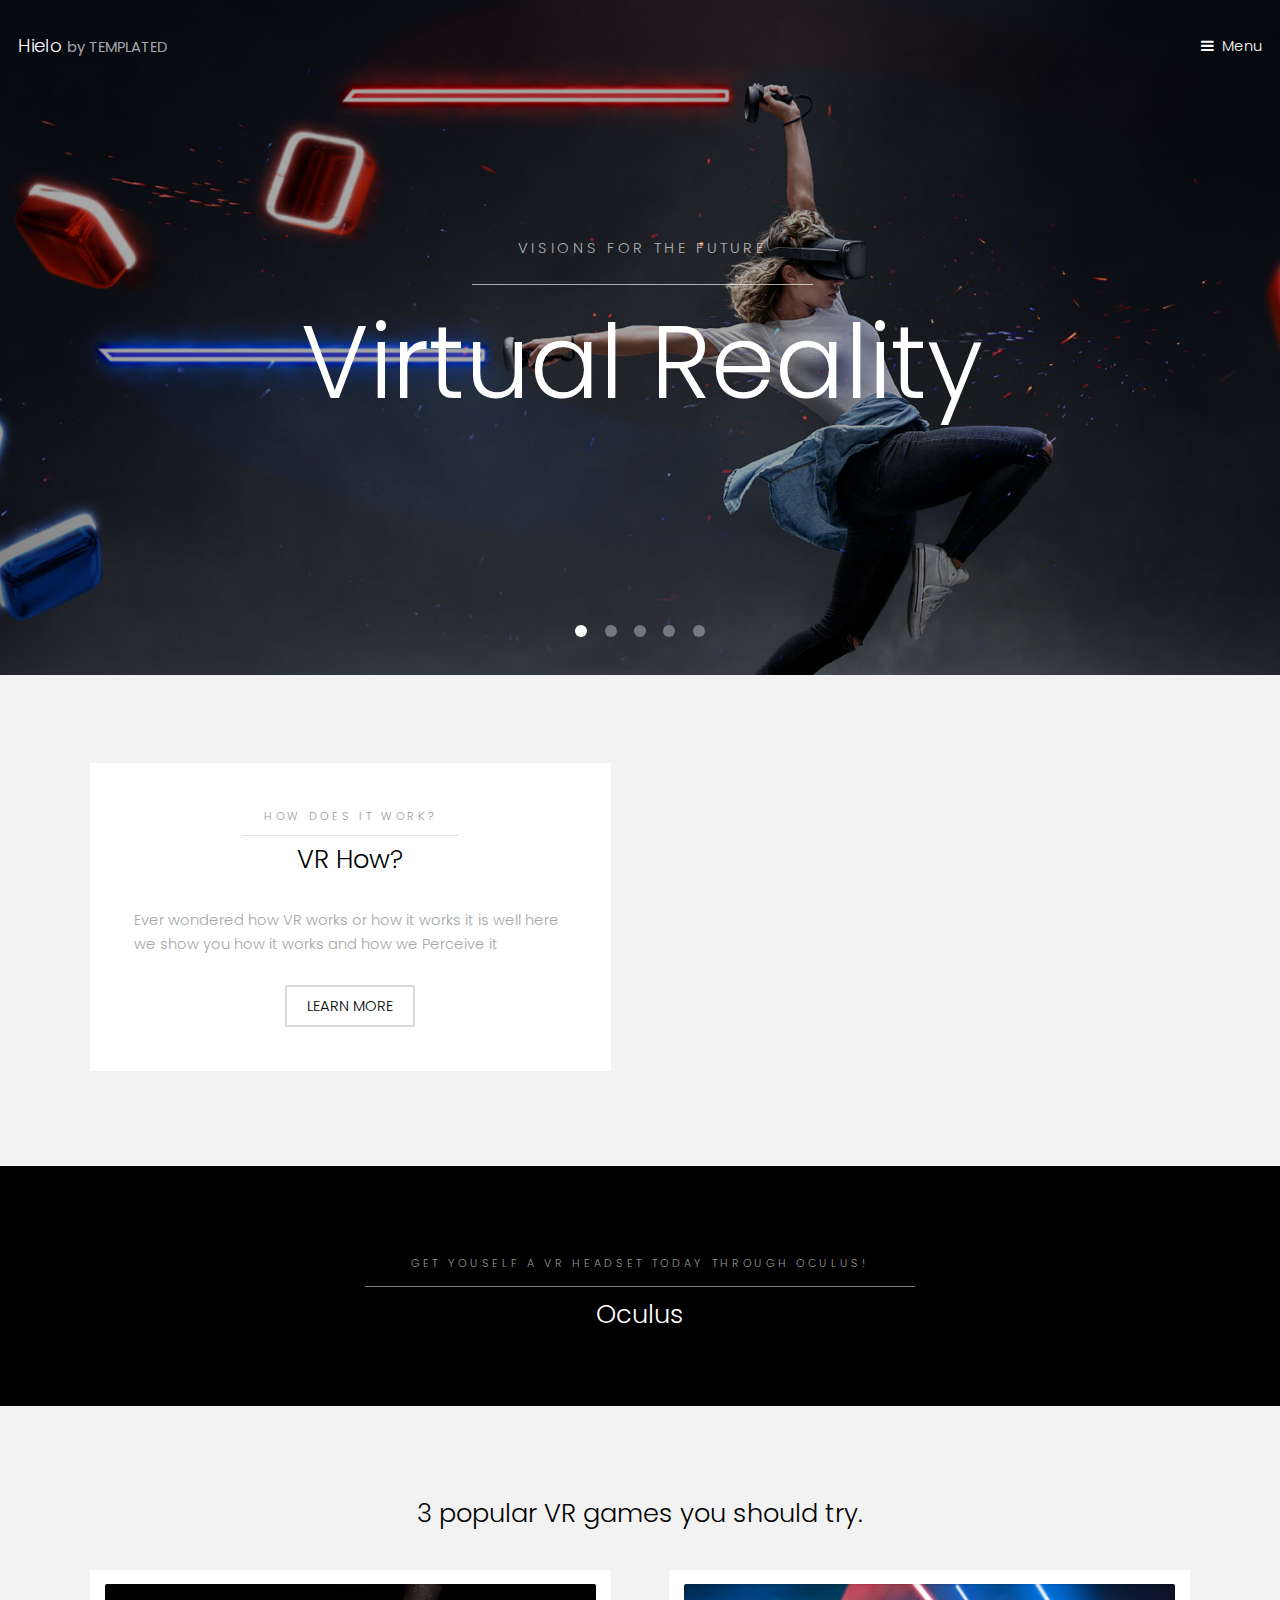
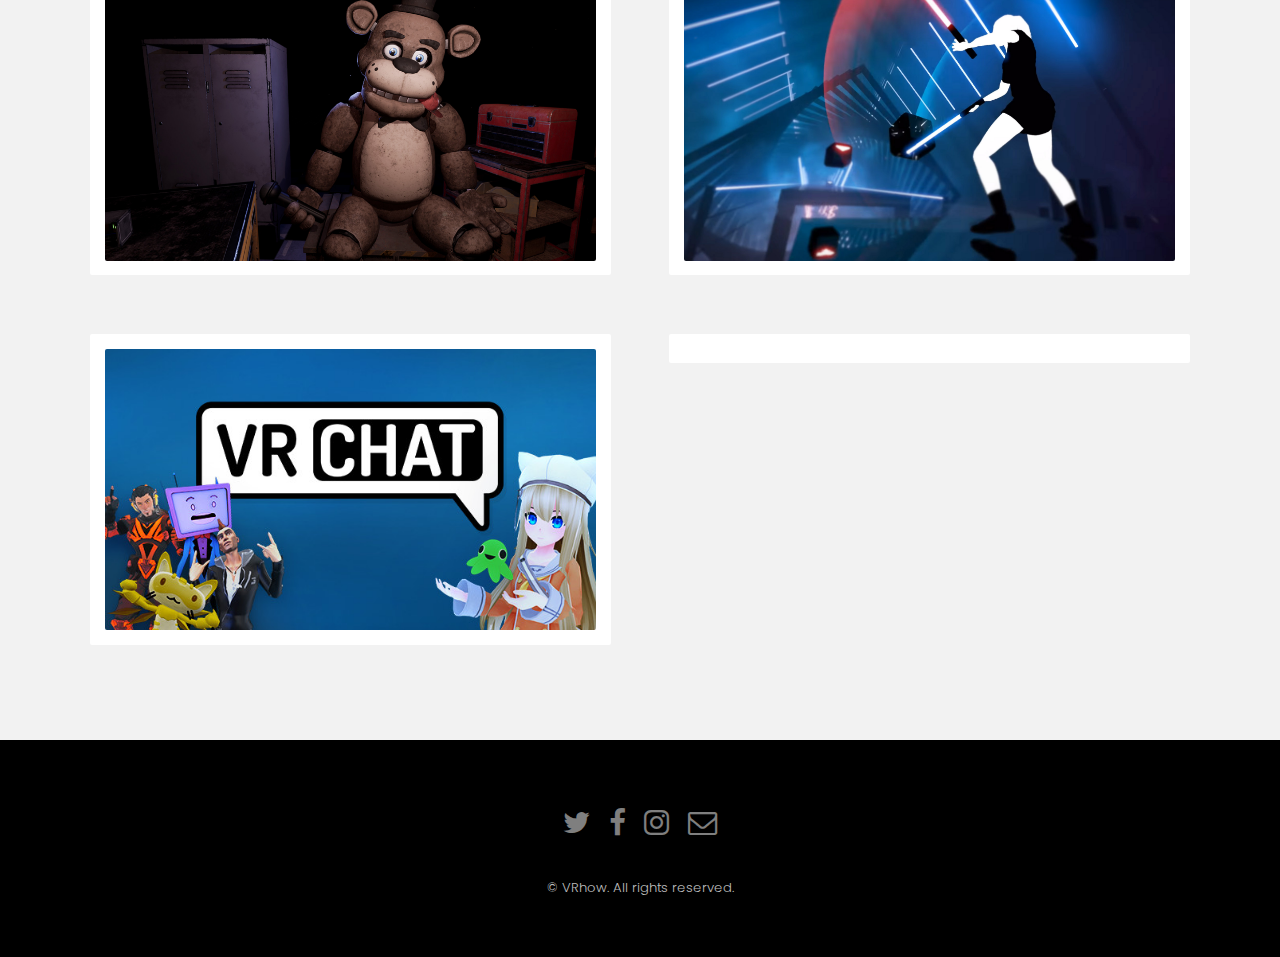
==== commit 7880deae: "freedom project end" ====
--- a/index.html
+++ b/index.html
@@ -6,7 +6,7 @@
 -->
 <html>
 	<head>
-		<title>Hielo by TEMPLATED</title>
+		<title>Virtual Reality</title>
 		<meta charset="utf-8" />
 		<meta name="viewport" content="width=device-width, initial-scale=1" />
 		<link rel="stylesheet" href="assets/css/main.css" />
@@ -23,55 +23,54 @@
 			<nav id="menu">
 				<ul class="links">
 					<li><a href="index.html">Home</a></li>
-					<li><a href="generic.html">Generic</a></li>
-					<li><a href="elements.html">Elements</a></li>
+					<li><a href="how.html">How</a></li>
 				</ul>
 			</nav>
 
 		<!-- Banner -->
 			<section class="banner full">
 				<article>
-					<img src="images/slide01.jpg" alt="" />
+					<img src="images/OCBS.png" alt="" />
 					<div class="inner">
 						<header>
-							<p>A free responsive web site template by <a href="https://templated.co">TEMPLATED</a></p>
-							<h2>Hielo</h2>
+							<p>Visions for the future</p>
+							<h2>Virtual Reality</h2>
 						</header>
 					</div>
 				</article>
 				<article>
-					<img src="images/slide02.jpg" alt="" />
+					<img src="images/vrch.png" alt="" />
 					<div class="inner">
 						<header>
-							<p>Lorem ipsum dolor sit amet nullam feugiat</p>
-							<h2>Magna etiam</h2>
+							<p>Visions for the future</p>
+							<h2>Virtual Reality</h2>
 						</header>
 					</div>
 				</article>
 				<article>
-					<img src="images/slide03.jpg"  alt="" />
+					<img src="images/2saber.jpg"  alt="" />
 					<div class="inner">
 						<header>
-							<p>Sed cursus aliuam veroeros lorem ipsum nullam</p>
-							<h2>Tempus dolor</h2>
+							<p>For all ages</p>
+							<h2>Virtual Reality</h2>
 						</header>
 					</div>
 				</article>
 				<article>
-					<img src="images/slide04.jpg"  alt="" />
+					<img src="images/rp1.jpg"  alt="" />
 					<div class="inner">
 						<header>
-							<p>Adipiscing lorem ipsum feugiat sed phasellus consequat</p>
-							<h2>Etiam feugiat</h2>
+							<p>The Future, </p>
+							<h2>Virtual Reality</h2>
 						</header>
 					</div>
 				</article>
 				<article>
-					<img src="images/slide05.jpg"  alt="" />
+					<img src="images/helpwant.jpg"  alt="" />
 					<div class="inner">
 						<header>
-							<p>Ipsum dolor sed magna veroeros lorem ipsum</p>
-							<h2>Lorem adipiscing</h2>
+							<p>The Future</p>
+							<h2>Virtual Reality?</h2>
 						</header>
 					</div>
 				</article>
@@ -82,23 +81,7 @@
 				<div class="inner">
 					<div class="grid-style">
 
-						<div>
-							<div class="box">
-								<div class="image fit">
-									<img src="images/pic02.jpg" alt="" />
-								</div>
-								<div class="content">
-									<header class="align-center">
-										<p>maecenas sapien feugiat ex purus</p>
-										<h2>Lorem ipsum dolor</h2>
-									</header>
-									<p> Cras aliquet urna ut sapien tincidunt, quis malesuada elit facilisis. Vestibulum sit amet tortor velit. Nam elementum nibh a libero pharetra elementum. Maecenas feugiat ex purus, quis volutpat lacus placerat malesuada.</p>
-									<footer class="align-center">
-										<a href="#" class="button alt">Learn More</a>
-									</footer>
-								</div>
-							</div>
-						</div>
+						
 
 						<div>
 							<div class="box">
@@ -107,12 +90,12 @@
 								</div>
 								<div class="content">
 									<header class="align-center">
-										<p>mattis elementum sapien pretium tellus</p>
-										<h2>Vestibulum sit amet</h2>
+										<p>How does it work?</p>
+										<h2>VR How?</h2>
 									</header>
-									<p> Cras aliquet urna ut sapien tincidunt, quis malesuada elit facilisis. Vestibulum sit amet tortor velit. Nam elementum nibh a libero pharetra elementum. Maecenas feugiat ex purus, quis volutpat lacus placerat malesuada.</p>
+									<p> Ever wondered how VR works or how it works it is well here we show you how it works and how we Perceive it</p>
 									<footer class="align-center">
-										<a href="#" class="button alt">Learn More</a>
+										<a href="how.html" class="button alt">Learn More</a>
 									</footer>
 								</div>
 							</div>
@@ -126,8 +109,8 @@
 			<section id="two" class="wrapper style3">
 				<div class="inner">
 					<header class="align-center">
-						<p>Nam vel ante sit amet libero scelerisque facilisis eleifend vitae urna</p>
-						<h2>Morbi maximus justo</h2>
+						<p>Get youself a VR headset today through Oculus!</p>
+						<a href="https://www.oculus.com/?locale=en_US" style="text-decoration:none"><h2>Oculus</h2></a>
 					</header>
 				</div>
 			</section>
@@ -136,23 +119,22 @@
 			<section id="three" class="wrapper style2">
 				<div class="inner">
 					<header class="align-center">
-						<p class="special">Nam vel ante sit amet libero scelerisque facilisis eleifend vitae urna</p>
-						<h2>Morbi maximus justo</h2>
+						<h2 class="special">3 popular VR games you should try.</h2>
 					</header>
 					<div class="gallery">
 						<div>
 							<div class="image fit">
-								<a href="#"><img src="images/pic01.jpg" alt="" /></a>
+								<a href="https://store.steampowered.com/app/732690/FIVE_NIGHTS_AT_FREDDYS_HELP_WANTED/"><img src="images/fnaf1.jpg" alt="" /></a>
 							</div>
 						</div>
 						<div>
 							<div class="image fit">
-								<a href="#"><img src="images/pic02.jpg" alt="" /></a>
+								<a href="https://store.steampowered.com/app/620980/Beat_Saber/"><img src="images/beat-saber.jpg" alt="" /></a>
 							</div>
 						</div>
 						<div>
 							<div class="image fit">
-								<a href="#"><img src="images/pic03.jpg" alt="" /></a>
+								<a href="https://store.steampowered.com/app/438100/VRChat/"><img src="images/pic3.jpg" alt="" /></a>
 							</div>
 						</div>
 						<div>
@@ -176,7 +158,7 @@
 					</ul>
 				</div>
 				<div class="copyright">
-					&copy; Untitled. All rights reserved.
+					&copy; VRhow. All rights reserved.
 				</div>
 			</footer>
 
--- a/assets/css/main.css
+++ b/assets/css/main.css
@@ -3099,7 +3099,7 @@
 		.wrapper.style3 {
 			background-color: #000;
 			color: #bfbfbf;
-			background-image: url(../../images/bg.jpg);
+			background-image: url(../../images/rp1.jpg);
 			background-size: cover;
 			background-attachment: fixed;
 			background-position: center;
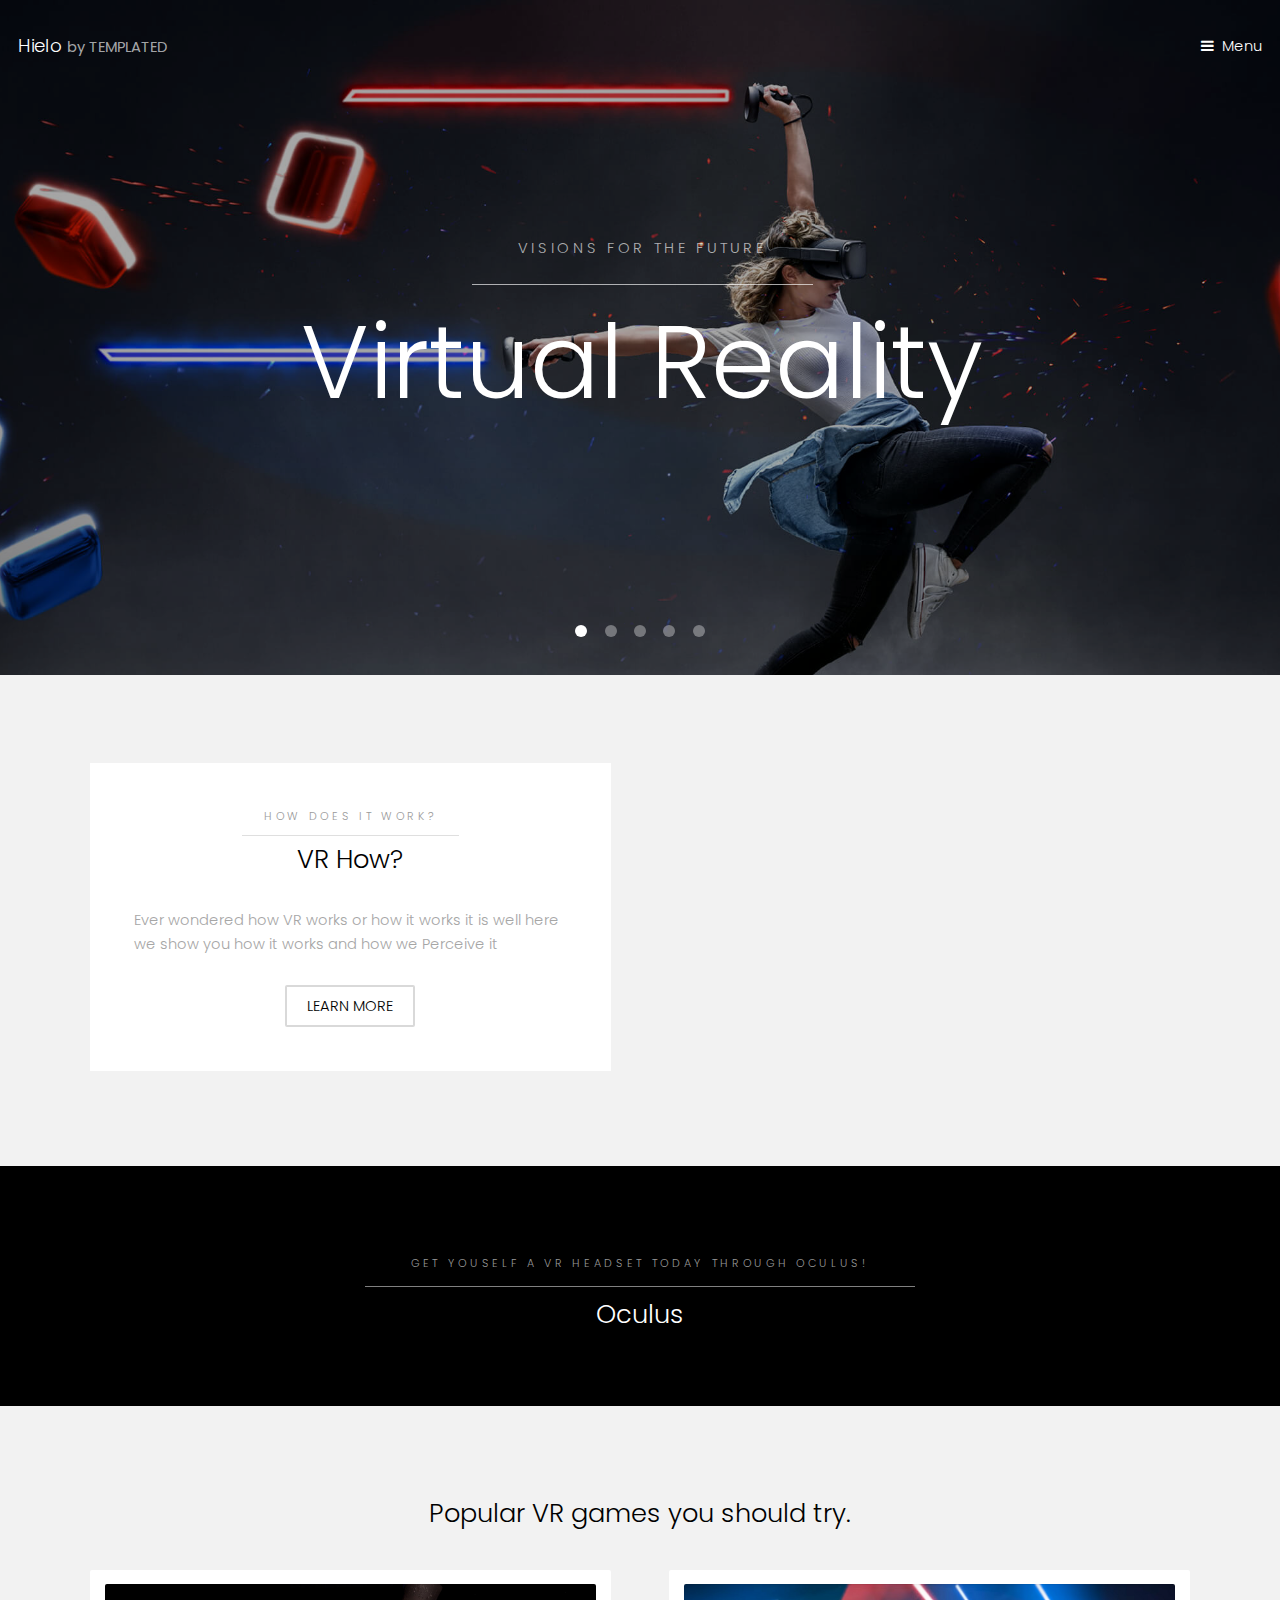
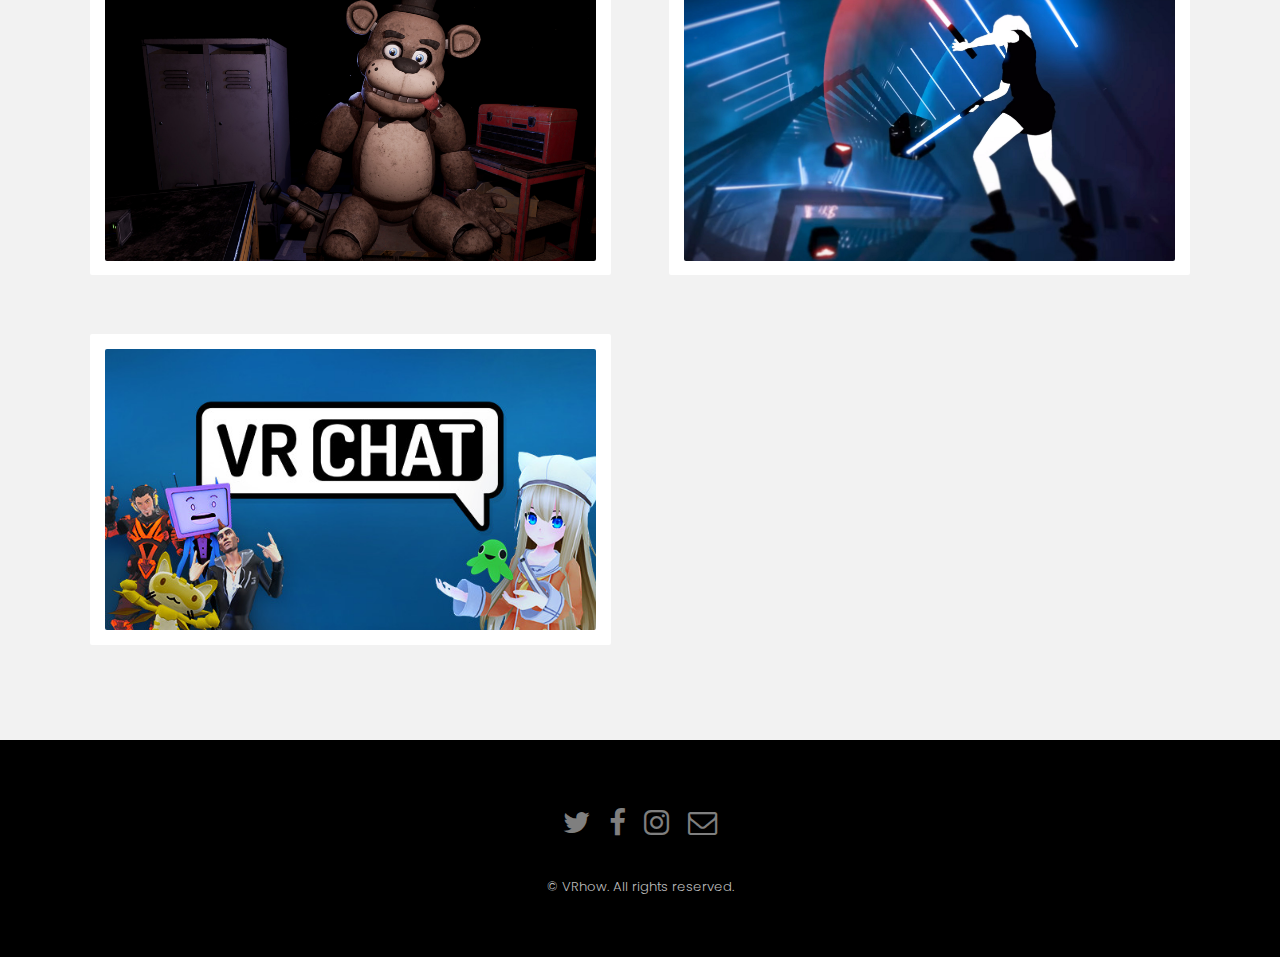
==== commit 5dd8fc56: "small edit" ====
--- a/index.html
+++ b/index.html
@@ -119,7 +119,7 @@
 			<section id="three" class="wrapper style2">
 				<div class="inner">
 					<header class="align-center">
-						<h2 class="special">3 popular VR games you should try.</h2>
+						<h2 class="special">Popular VR games you should try.</h2>
 					</header>
 					<div class="gallery">
 						<div>
@@ -137,11 +137,7 @@
 								<a href="https://store.steampowered.com/app/438100/VRChat/"><img src="images/pic3.jpg" alt="" /></a>
 							</div>
 						</div>
-						<div>
-							<div class="image fit">
-								<a href="#"><img src="images/pic04.jpg" alt="" /></a>
-							</div>
-						</div>
+						
 					</div>
 				</div>
 			</section>
